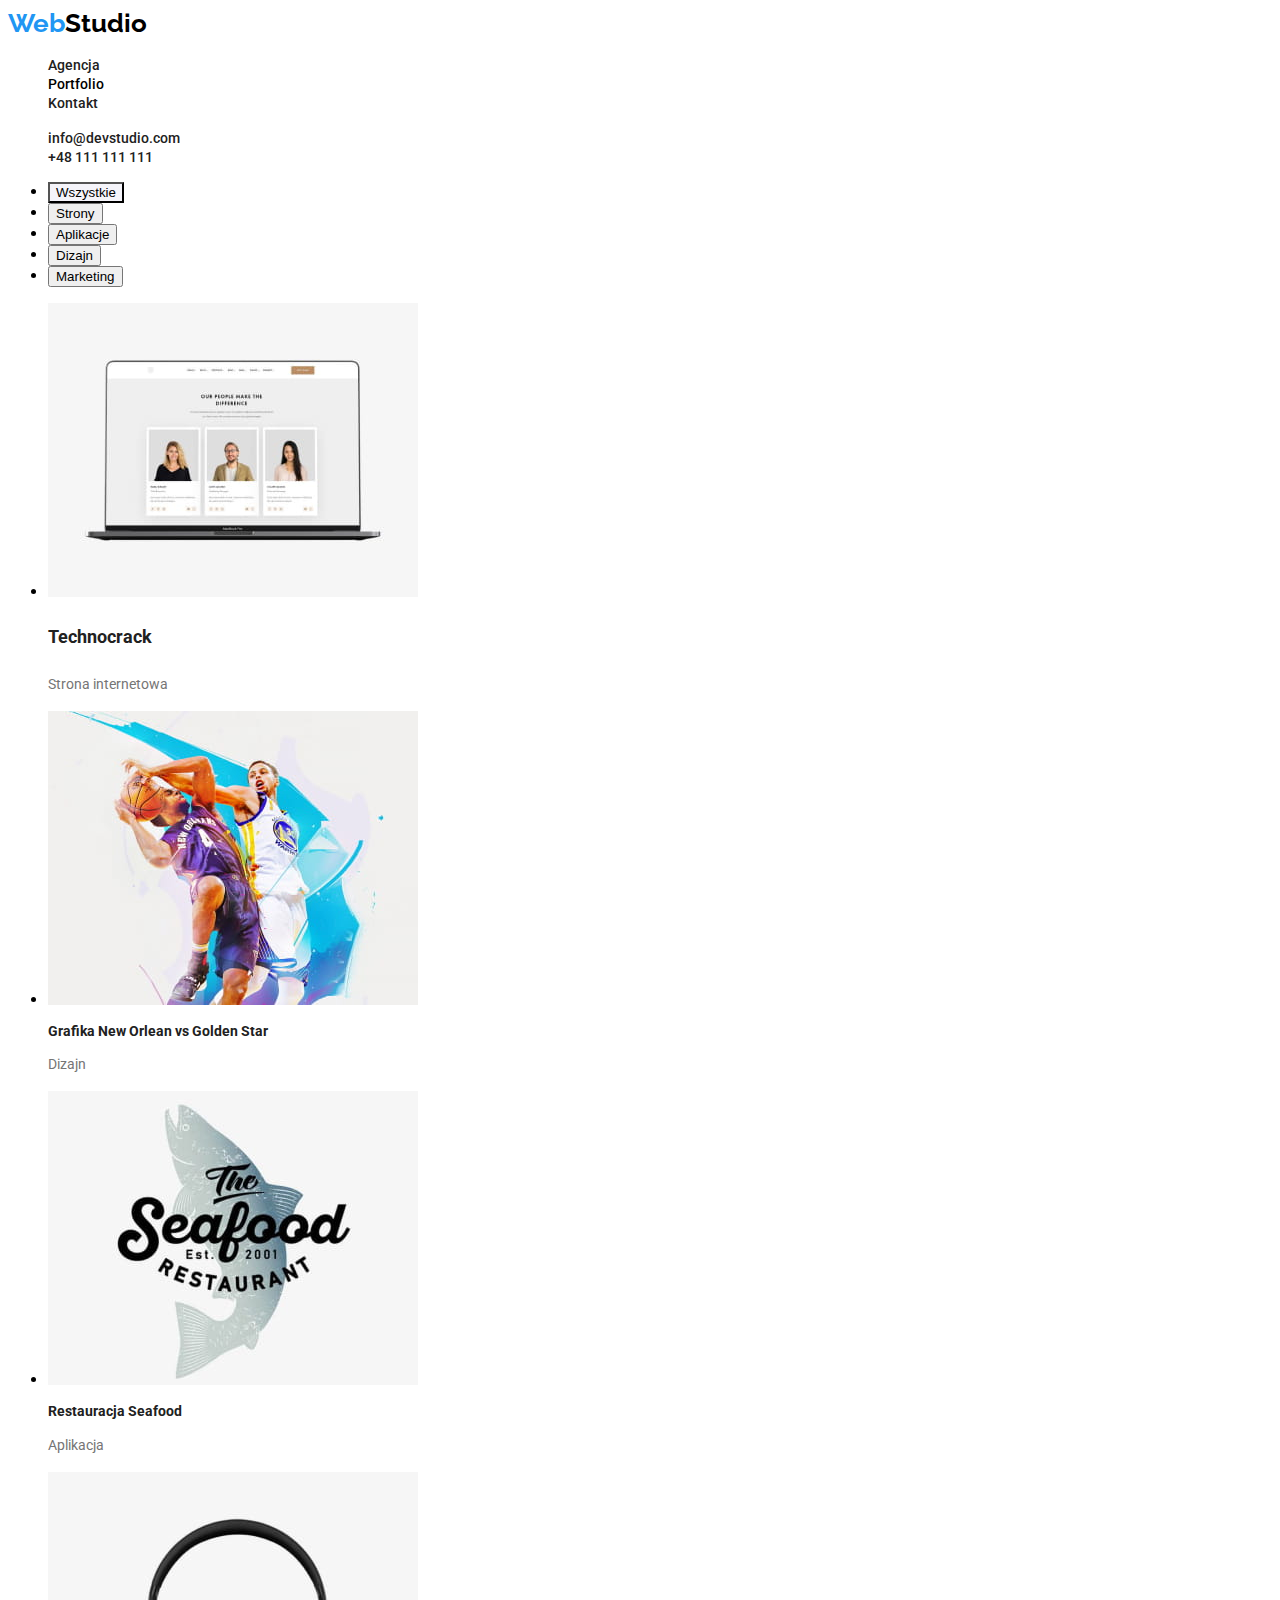
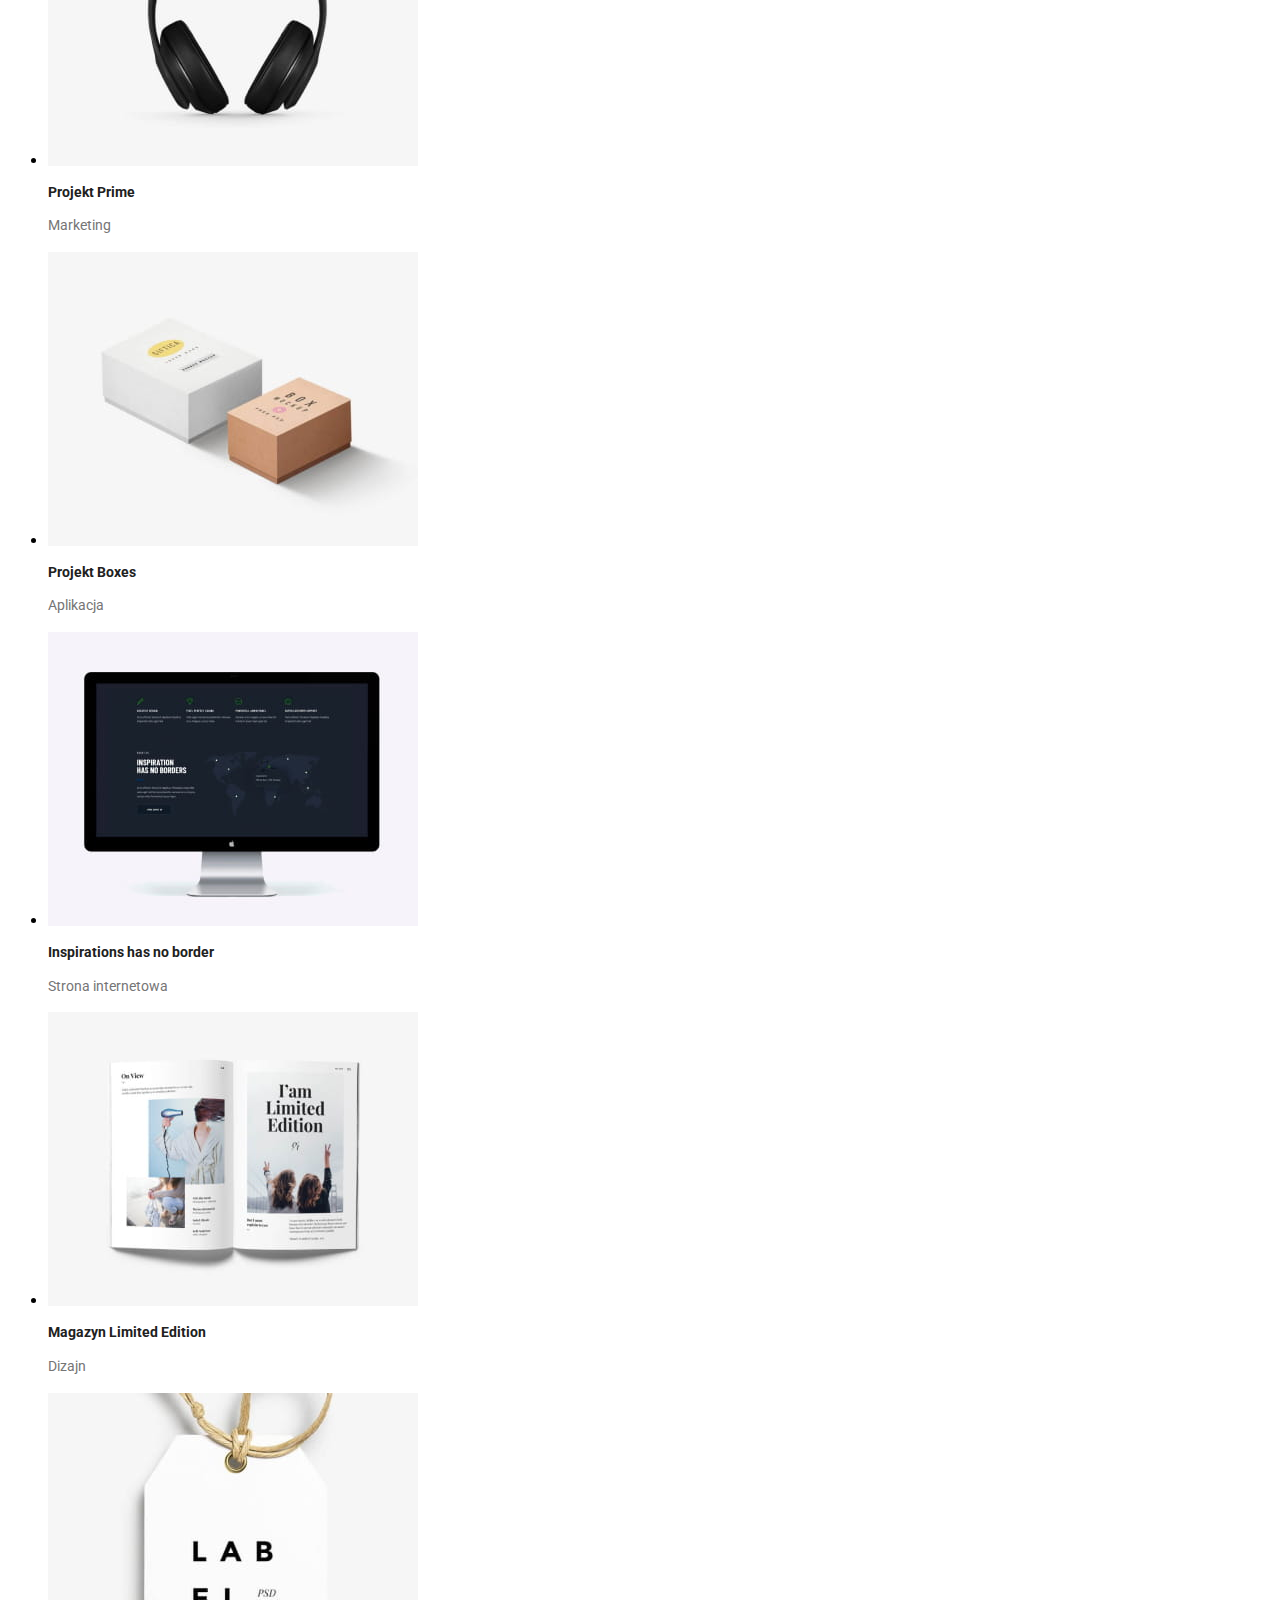
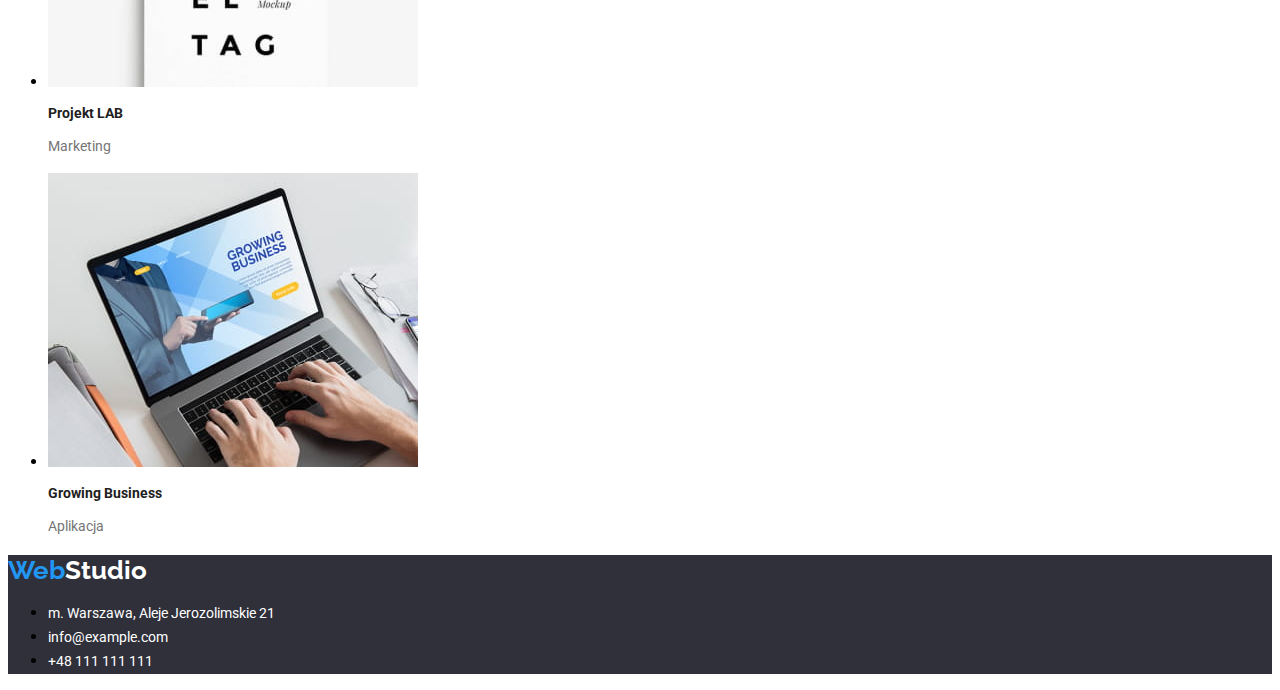
==== portfolio.html @ 90a3c070 "fixed footer" ====
<!DOCTYPE html>
<html lang="en">
    <head>
        <meta charset="UTF-8" />
        <meta http-equiv="X-UA-Compatible" content="IE=edge" />
        <meta name="viewport" content="width=device-width, initial-scale=1.0" />
        <title>Portfolio</title>
        <link rel="preconnect" href="https://fonts.googleapis.com" />
        <link rel="preconnect" href="https://fonts.gstatic.com" crossorigin />
        <link
            href="https://fonts.googleapis.com/css2?family=Raleway:wght@700&family=Roboto:wght@400;500;700;900&display=swap"
            rel="stylesheet"
        />
        <link href="./css/style.css" rel="stylesheet" />
    </head>

    <body>
        <header>
            <div class="main-information">
                <nav>
                    <a class="logo" href="index.html"
                        >Web<span class="black-studio">Studio</span></a
                    >
                    <ul class="nav-list">
                        <li>
                            <a href="index.html">Agencja</a>
                        </li>
                        <li>
                            <a href="portfolio.html"
                                ><span class="blau">Portfolio</span></a
                            >
                        </li>
                        <li>
                            <a href="#">Kontakt</a>
                        </li>
                    </ul>
                </nav>
                <ul class="nav-list">
                    <li><a href="info@devstudio.com">info@devstudio.com</a></li>
                    <li><a href="tel:+48111111111">+48 111 111 111</a></li>
                </ul>
            </div>
        </header>

        <main>
            <section>
                <ul>
                    <li>
                        <button class="button" type="button">Wszystkie</button>
                    </li>
                    <li><button type="button">Strony</button></li>
                    <li><button type="button">Aplikacje</button></li>
                    <li><button type="button">Dizajn</button></li>
                    <li><button type="button">Marketing</button></li>
                </ul>
                <ul>
                    <li>
                        <img
                            src="images/technocrack.jpg"
                            alt="Otwarty laptop z wyświetloną stroną"
                            width="370"
                            height="294"
                        />
                        <h3 class="img-list">Technocrack</h3>
                        <p>Strona internetowa</p>
                    </li>
                    <li>
                        <img
                            src="images/grafic-new-orlean-vs-golden-sta.jpg"
                            alt="Dwóch koszykarzy walczy o piłkę"
                            width="370"
                            height="294"
                        />
                        <h3>Grafika New Orlean vs Golden Star</h3>
                        <p>Dizajn</p>
                    </li>
                    <li>
                        <img
                            src="images/logo-restaurant-seafood.jpg"
                            alt="Logo restauracji Seafood"
                            width="370"
                            height="294"
                        />
                        <h3>Restauracja Seafood</h3>
                        <p>Aplikacja</p>
                    </li>
                    <li>
                        <img
                            src="images/headphones.jpg"
                            alt="Słuchawki"
                            width="370"
                            height="294"
                        />
                        <h3>Projekt Prime</h3>
                        <p>Marketing</p>
                    </li>
                    <li>
                        <img
                            src="images/boxes.jpg"
                            alt="Dwa pudełka"
                            width="370"
                            height="294"
                        />
                        <h3>Projekt Boxes</h3>
                        <p>Aplikacja</p>
                    </li>
                    <li>
                        <img
                            src="images/apple-monitor.jpg"
                            alt="Monitor komputera"
                            width="370"
                            height="294"
                        />
                        <h3>Inspirations has no border</h3>
                        <p>Strona internetowa</p>
                    </li>
                    <li>
                        <img
                            src="images/magazine.jpg"
                            alt="Otwarty magazyn"
                            width="370"
                            height="294"
                        />
                        <h3>Magazyn Limited Edition</h3>
                        <p>Dizajn</p>
                    </li>
                    <li>
                        <img
                            src="images/pendant.jpg"
                            alt="Zawieszka ozdobna"
                            width="370"
                            height="294"
                        />
                        <h3>Projekt LAB</h3>
                        <p>Marketing</p>
                    </li>
                    <li>
                        <img
                            src="images/aplication-on-computer.jpg"
                            alt="Praca na aplikacji na komputerze"
                            width="370"
                            height="294"
                        />
                        <h3>Growing Business</h3>
                        <p>Aplikacja</p>
                    </li>
                </ul>
            </section>
        </main>

        <footer>
            <a class="logo" href="index.html"
                >Web<span class="white-studio">Studio</span>
            </a>
            <address>
                <ul>
                    <li><a href="#">m. Warszawa, Aleje Jerozolimskie 21</a></li>
                    <li>
                        <a href="mailto:info@example.com">info@example.com</a>
                    </li>
                    <li><a href="+48111111111">+48 111 111 111</a></li>
                </ul>
            </address>
        </footer>
    </body>
</html>
---- css/style.css ----
:root {
    --primary-color: #2196f3;
    --black-color: #000;
    --dark-grey: #212121;
    --white-color: #fff;
    --light-grey: #757575;
    --navy-blue: #2f303a;
    --black-rock: #2f303a;
    --beige: #f5f4fa;
}

body {
    font-family: 'Roboto', sans-serif;
    font-weight: 400;
}

header {
    background-color: var(--white-color);
}

.main-information {
    color: var(--black-color);
}

.logo {
    font-family: 'Raleway', sans-serif;
    font-weight: 700;
    font-size: 26px;
    line-height: 1.19;
    text-align: left;
    text-decoration: none;
}

.black-studio {
    color: var(--black-color);
}

.white-studio {
    color: var(--white-color);
}

.logo {
    color: var(--primary-color);
}

.nav-list {
    list-style: none;
}

.nav-list a {
    color: var(--dark-grey);
    font-weight: 500;
    font-size: 14px;
    line-height: 1.17;
    letter-spacing: 2%;
    text-align: left;
}

.main-information a:hover {
    color: var(--primary-color);
    text-decoration: underline;
}

a {
    text-decoration: none;
}

span {
    color: var(--black-color);
}

.first-section {
    font-weight: 900;
    font-size: 44px;
    line-height: 1.36;
    color: #fff;
    background-color: var(--black-rock);
    letter-spacing: 0.06em;
    text-align: center;
    padding: 10px;
}

.first-section-button {
    font-weight: 700;
    font-size: 16px;
    color: var(--white-color);
    background-color: var(--primary-color);
}

.button {
    color: var(--black-color);
    background-color: var(--beige);
}

h3 {
    font-weight: 700;
    font-size: 14px;
    line-height: 1.17;
    color: var(--dark-grey);
    letter-spacing: 3%;
    text-align: left;
}

.img-list {
    font-size: 18px;
    line-height: 2;
}

p {
    font-size: 400;
    font-size: 14px;
    line-height: 1.71;
    color: var(--light-grey);
    letter-spacing: 3%;
}

h2 {
    font-weight: 700;
    font-size: 36px;
    line-height: 1.17;
    color: var(--dark-grey);
}

figure {
    font-weight: 500;
    font-size: 16px;
    line-height: 1.17;
    color: var(--dark-grey);
}

.name {
    font-weight: 500;
    color: var(--dark-grey);
}

.workplace {
    color: var(--light-grey);
}

.workplace p {
    font-size: 16px;
}

footer {
    background-color: var(--navy-blue);
}

footer a:hover {
    color: var(--primary-color);
    text-decoration: underline;
}

address a {
    color: var(--white-color);
    font-size: 14px;
    line-height: 1.71;
    font-style: normal;
}

.address-list {
    text-decoration: none;
}
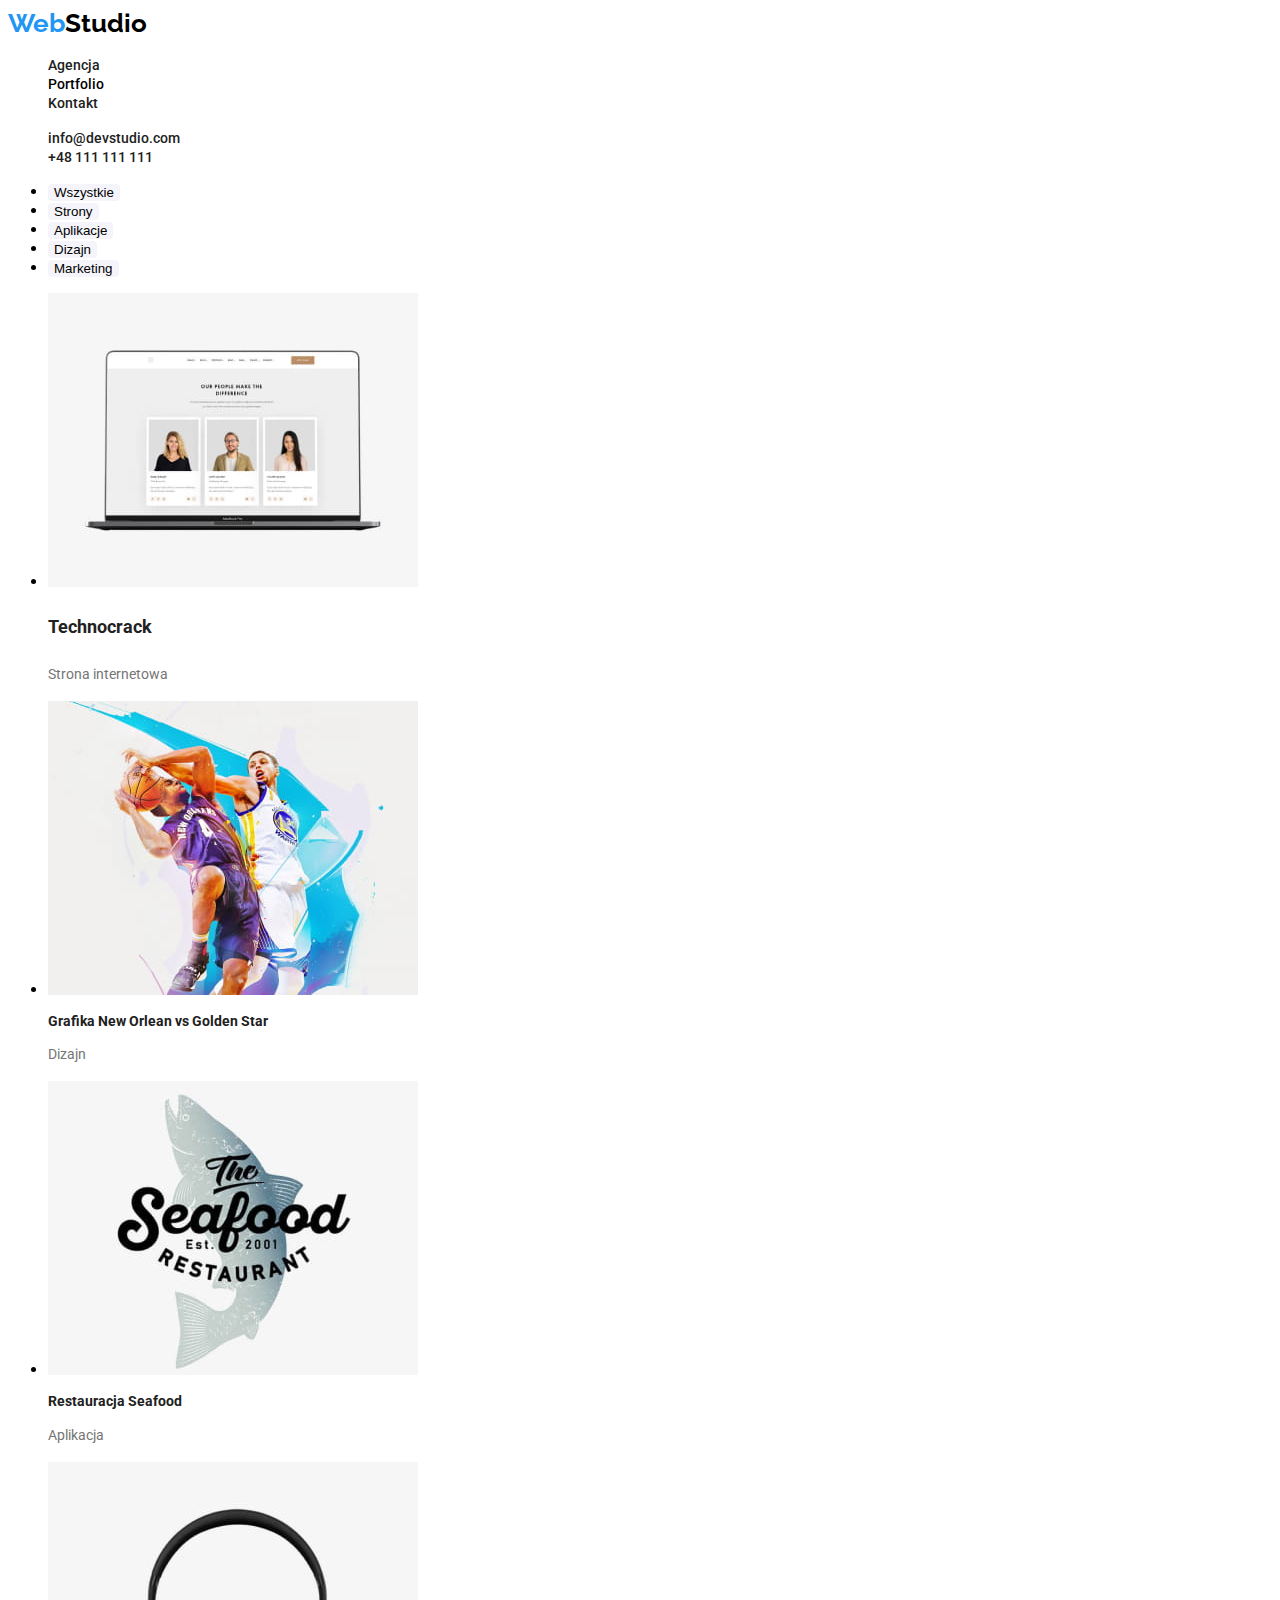
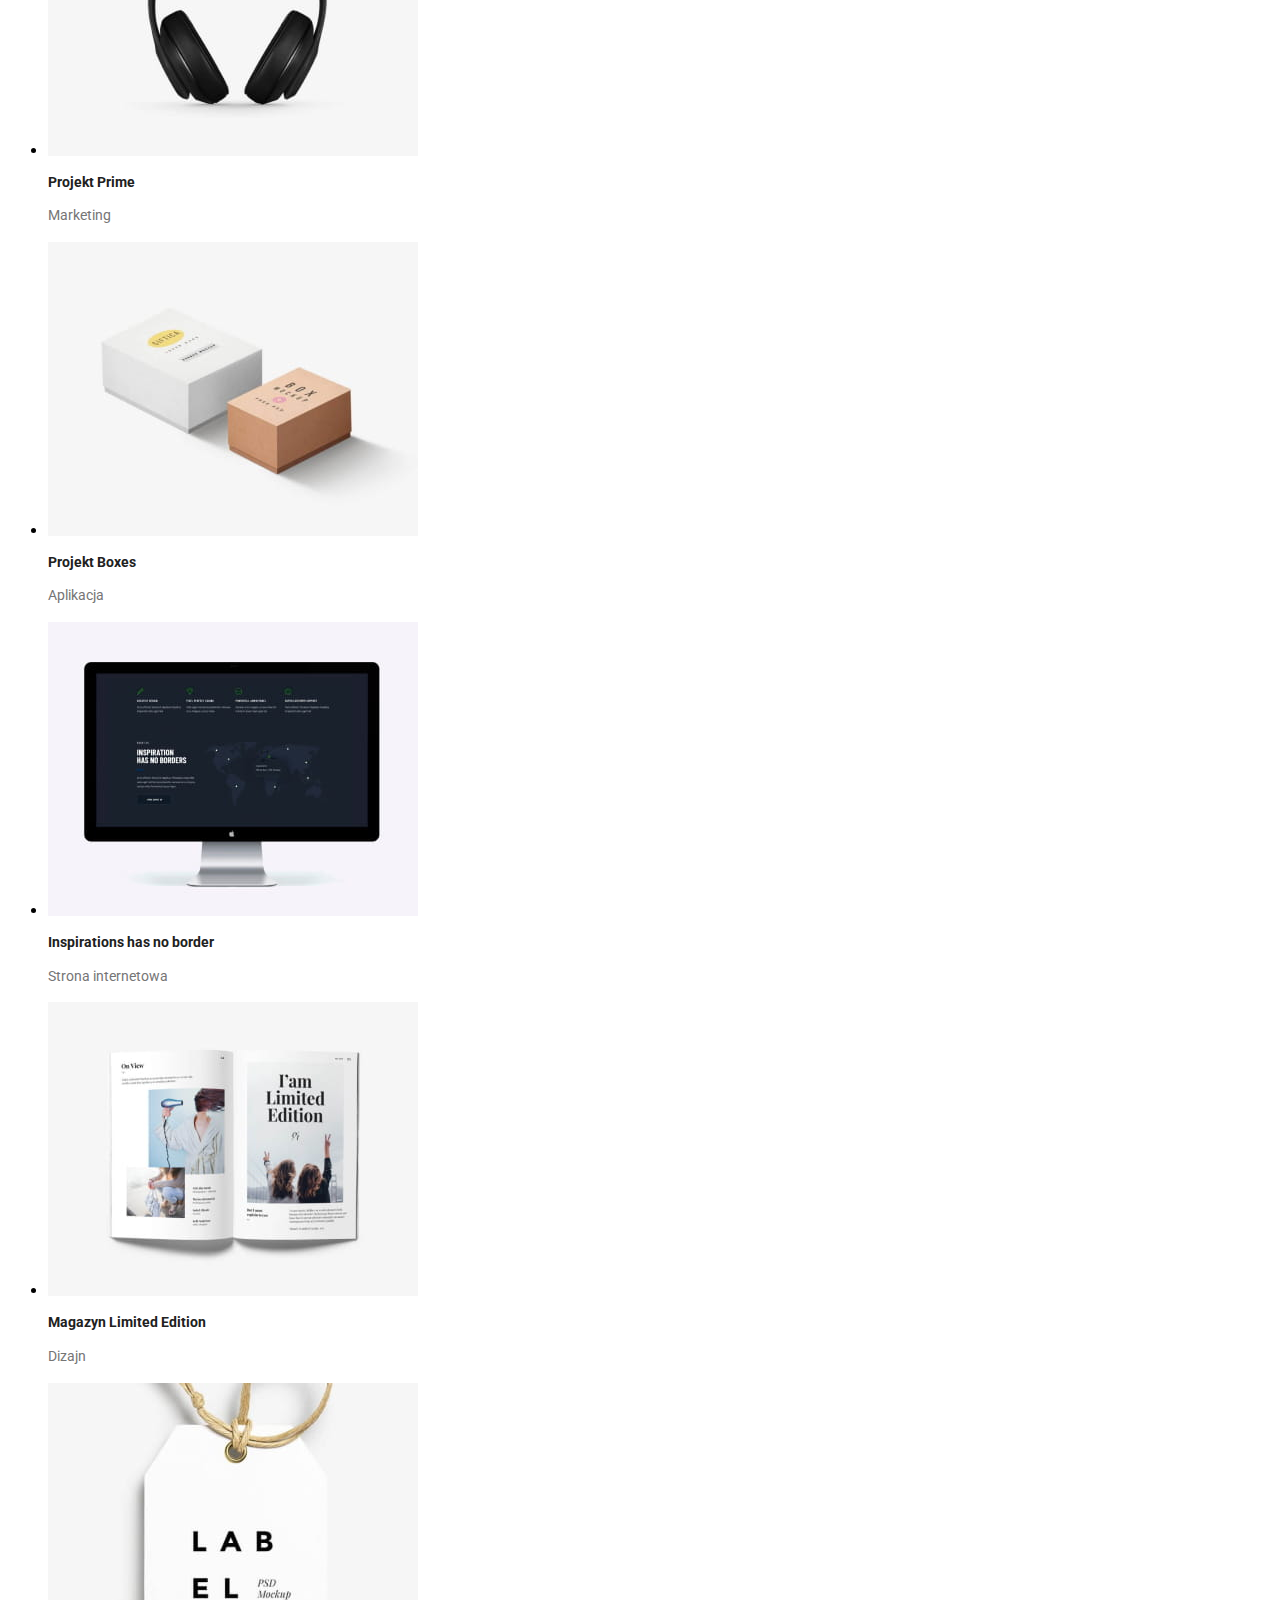
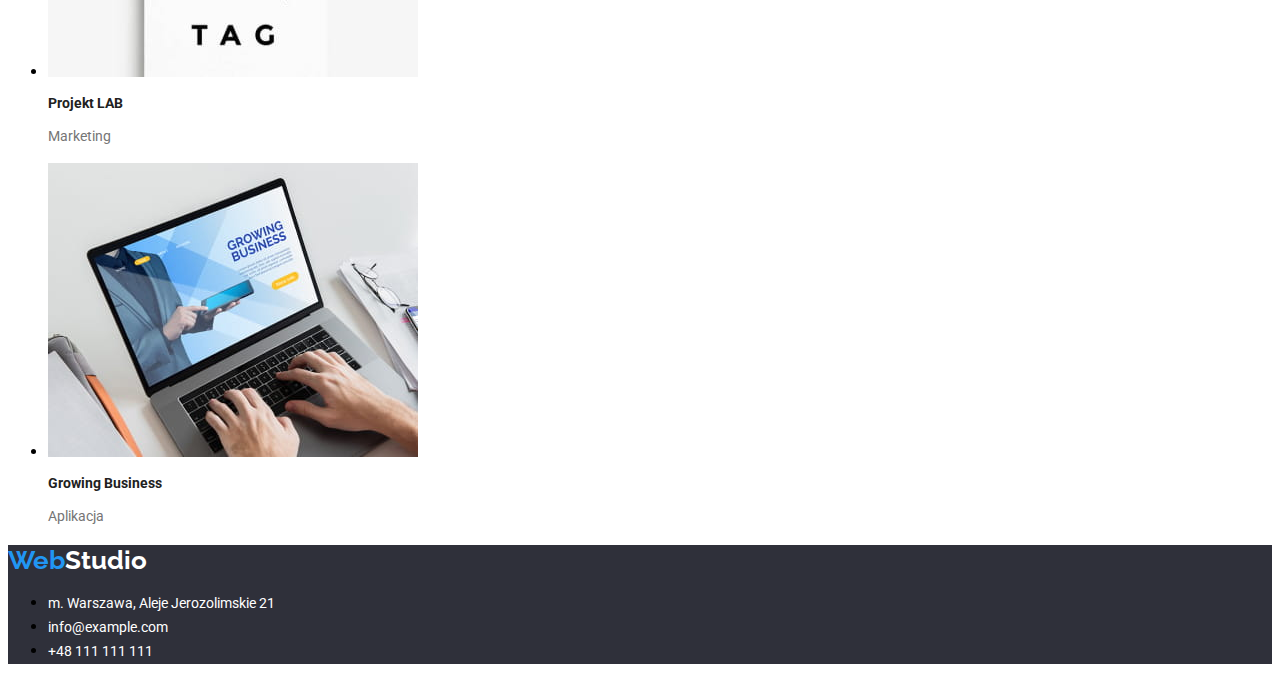
==== commit c5c88a15: "change in buttons" ====
--- a/portfolio.html
+++ b/portfolio.html
@@ -48,10 +48,18 @@
                     <li>
                         <button class="button" type="button">Wszystkie</button>
                     </li>
-                    <li><button type="button">Strony</button></li>
-                    <li><button type="button">Aplikacje</button></li>
-                    <li><button type="button">Dizajn</button></li>
-                    <li><button type="button">Marketing</button></li>
+                    <li>
+                        <button class="button" type="button">Strony</button>
+                    </li>
+                    <li>
+                        <button class="button" type="button">Aplikacje</button>
+                    </li>
+                    <li>
+                        <button class="button" type="button">Dizajn</button>
+                    </li>
+                    <li>
+                        <button class="button" type="button">Marketing</button>
+                    </li>
                 </ul>
                 <ul>
                     <li>
--- a/css/style.css
+++ b/css/style.css
@@ -85,11 +85,17 @@
     font-size: 16px;
     color: var(--white-color);
     background-color: var(--primary-color);
+    outline: none;
+    border: none;
+    border-radius: 4px;
 }
 
 .button {
     color: var(--black-color);
     background-color: var(--beige);
+    outline: none;
+    border: none;
+    border-radius: 4px;
 }
 
 h3 {
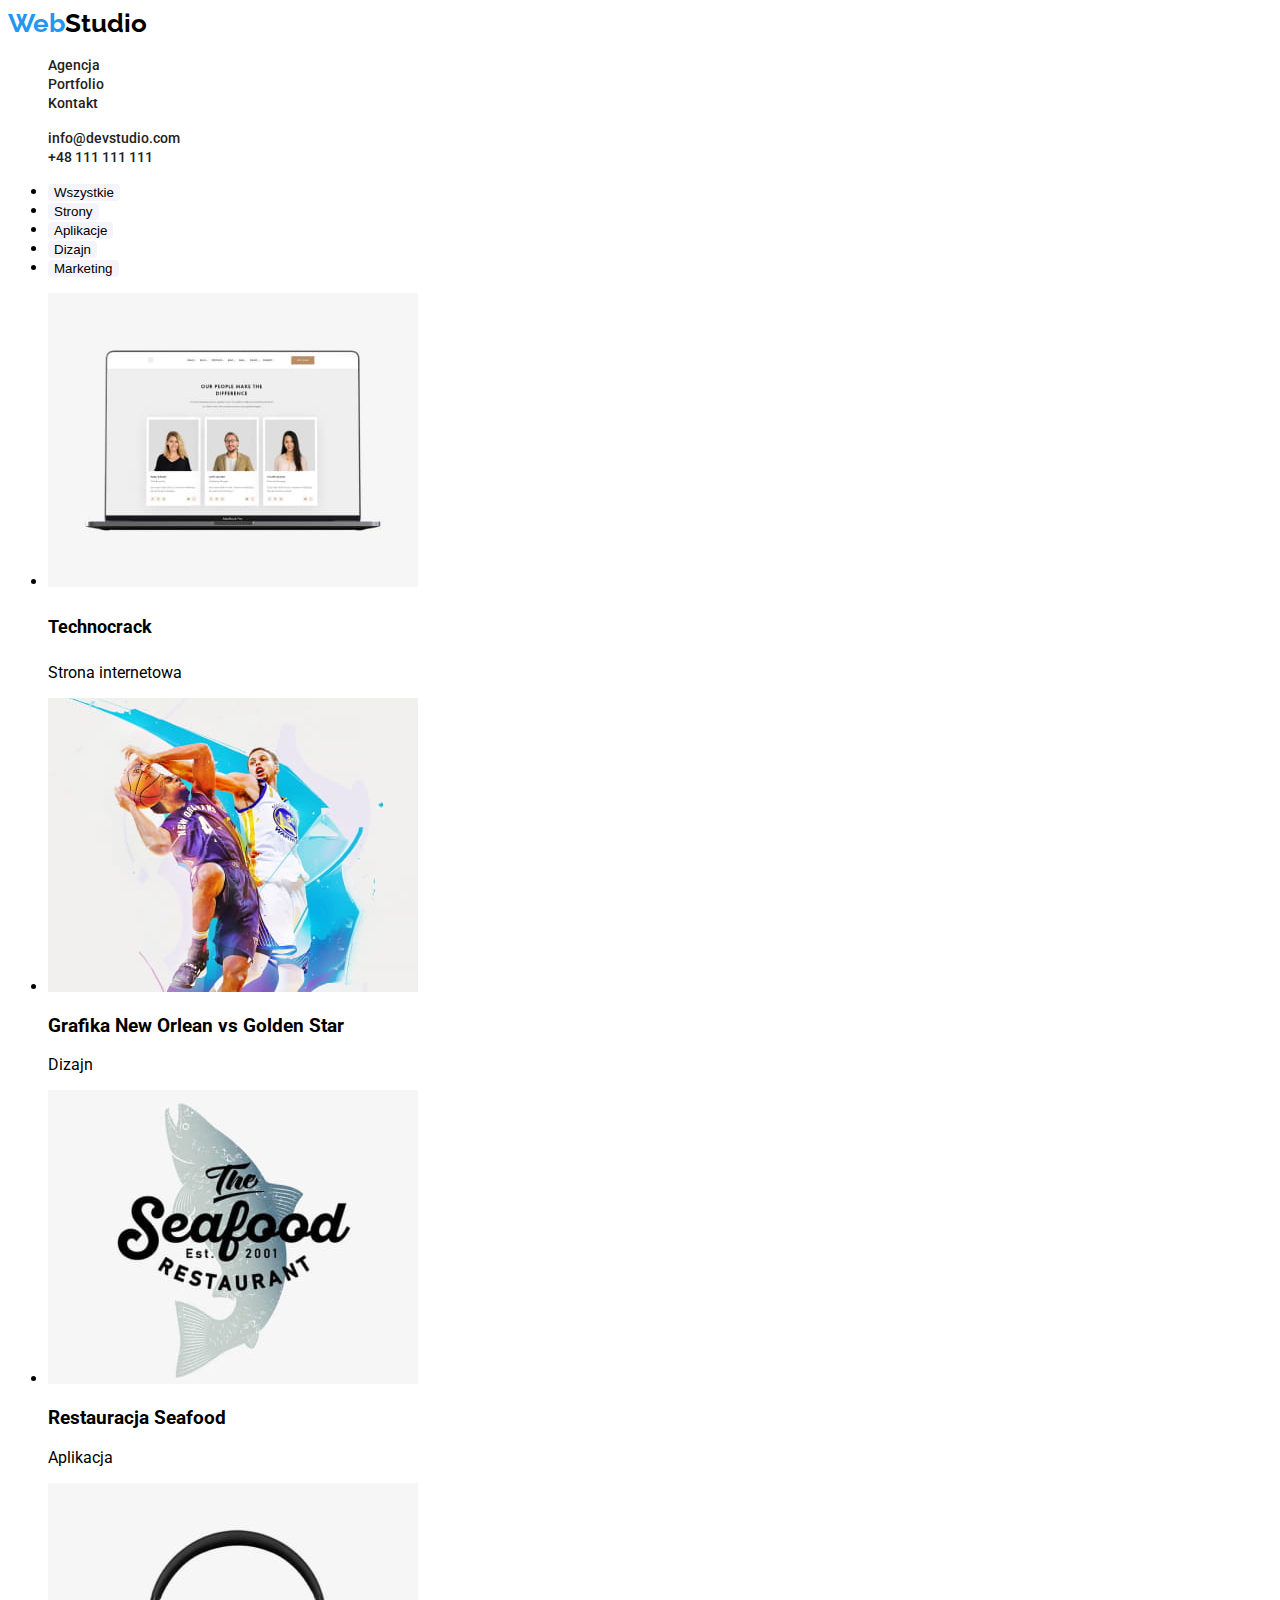
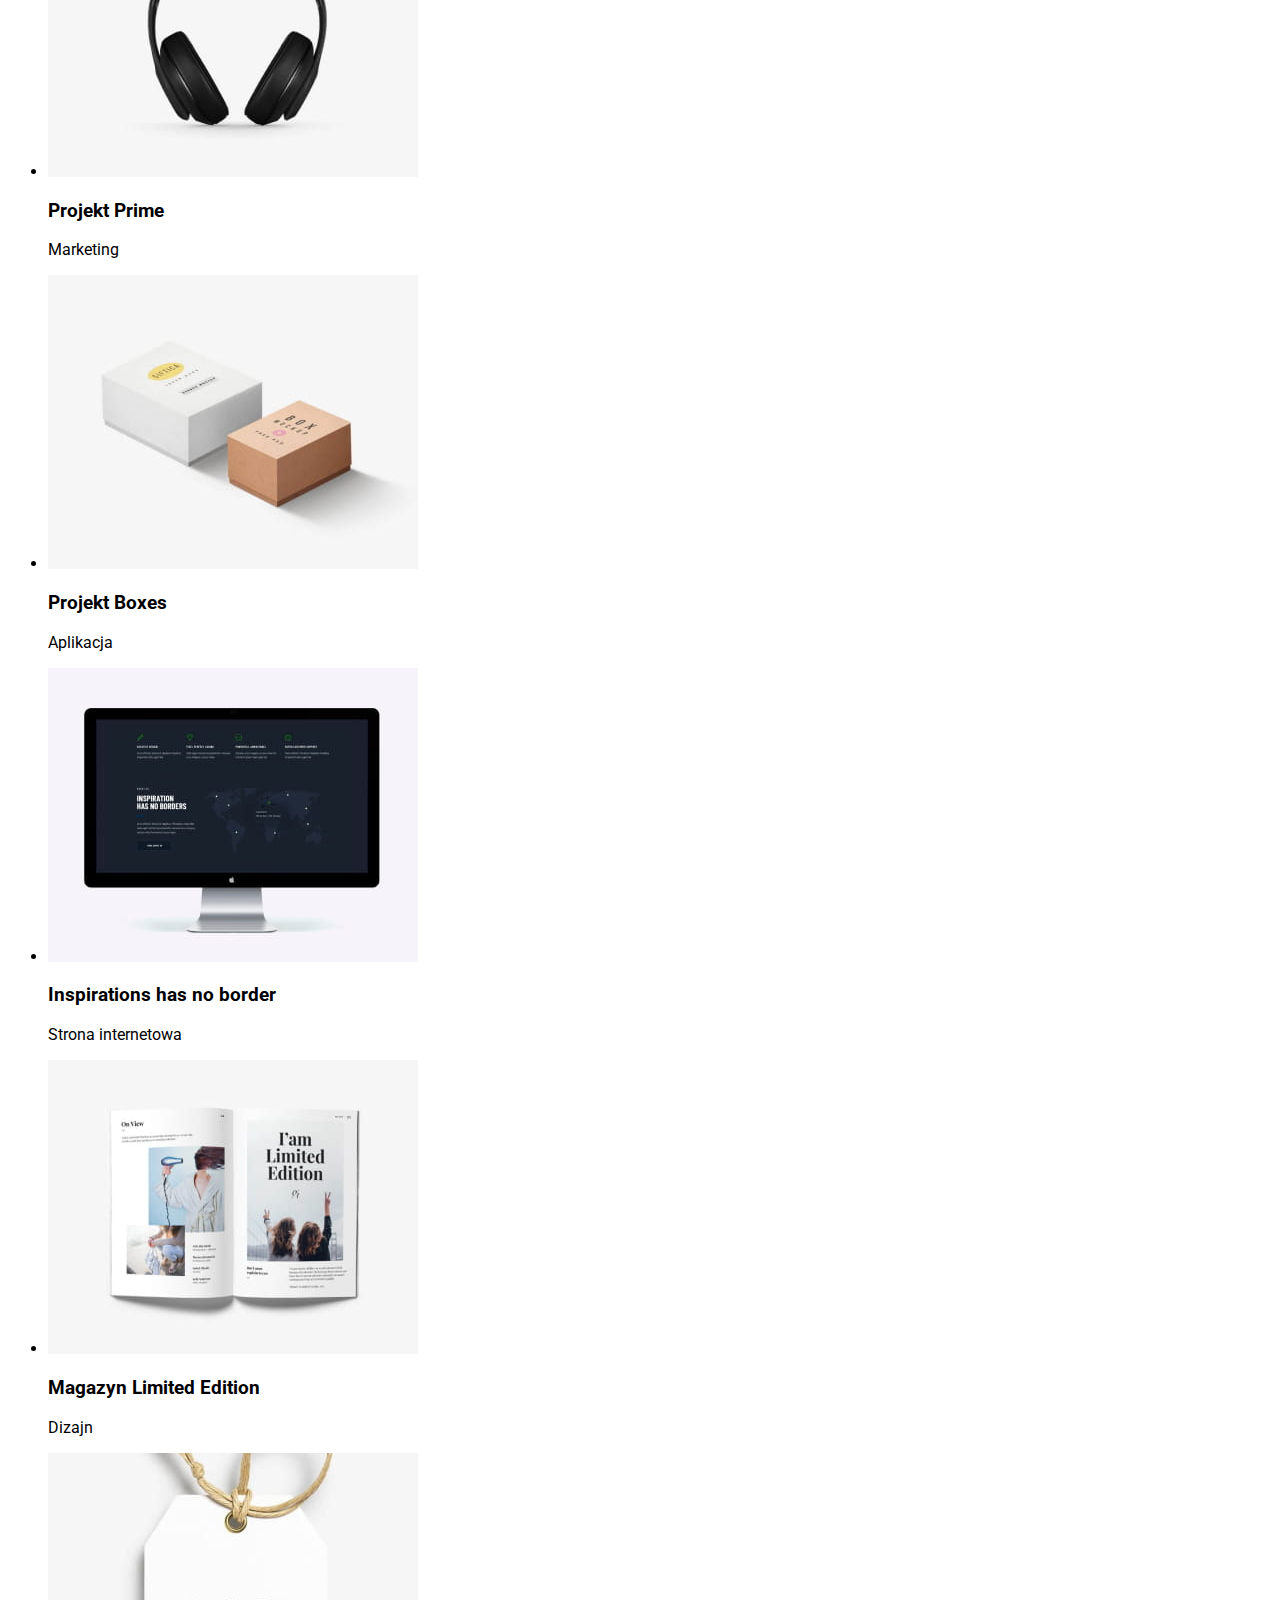
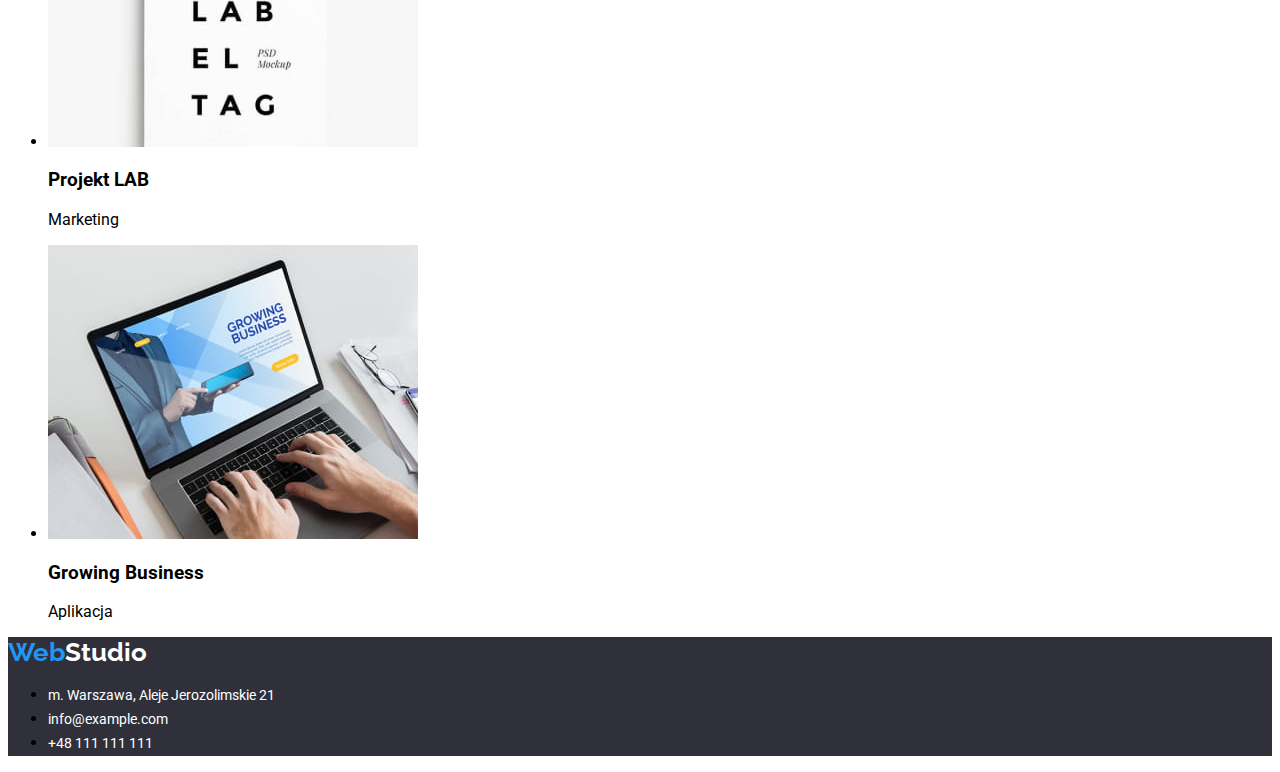
==== commit 73469e77: "change in footer" ====
--- a/portfolio.html
+++ b/portfolio.html
@@ -15,8 +15,8 @@
     </head>
 
     <body>
-        <header>
-            <div class="main-information">
+        <header class="main-information">
+            <div class="main-information-list">
                 <nav>
                     <a class="logo" href="index.html"
                         >Web<span class="black-studio">Studio</span></a
@@ -156,11 +156,11 @@
             </section>
         </main>
 
-        <footer>
+        <footer class="contact">
             <a class="logo" href="index.html"
-                >Web<span class="white-studio">Studio</span>
-            </a>
-            <address>
+                >Web<span class="white-studio">Studio</span></a
+            >
+            <address class="address-list">
                 <ul>
                     <li><a href="#">m. Warszawa, Aleje Jerozolimskie 21</a></li>
                     <li>
--- a/css/style.css
+++ b/css/style.css
@@ -14,12 +14,17 @@
     font-weight: 400;
 }
 
-header {
+.main-information {
     background-color: var(--white-color);
 }
 
-.main-information {
+.main-information-list {
     color: var(--black-color);
+}
+
+.main-information-list a:hover,
+.main-information-list a:focus {
+    color: var(--primary-color);
 }
 
 .logo {
@@ -56,17 +61,8 @@
     text-align: left;
 }
 
-.main-information a:hover {
-    color: var(--primary-color);
-    text-decoration: underline;
-}
-
-a {
+.main-information a {
     text-decoration: none;
-}
-
-span {
-    color: var(--black-color);
 }
 
 .first-section {
@@ -98,7 +94,7 @@
     border-radius: 4px;
 }
 
-h3 {
+.second-section-list {
     font-weight: 700;
     font-size: 14px;
     line-height: 1.17;
@@ -112,30 +108,25 @@
     line-height: 2;
 }
 
-p {
-    font-size: 400;
+.second-section-item {
     font-size: 14px;
     line-height: 1.71;
     color: var(--light-grey);
     letter-spacing: 3%;
 }
 
-h2 {
+.third-section-list,
+.fourth-section-list {
     font-weight: 700;
     font-size: 36px;
     line-height: 1.17;
     color: var(--dark-grey);
 }
 
-figure {
+.name {
     font-weight: 500;
     font-size: 16px;
-    line-height: 1.17;
-    color: var(--dark-grey);
-}
-
-.name {
-    font-weight: 500;
+    ine-height: 1.17;
     color: var(--dark-grey);
 }
 
@@ -147,22 +138,19 @@
     font-size: 16px;
 }
 
-footer {
+.contact {
     background-color: var(--navy-blue);
 }
 
-footer a:hover {
+.contact a:hover,
+.contact a:focus {
     color: var(--primary-color);
-    text-decoration: underline;
 }
 
-address a {
+.address-list a {
     color: var(--white-color);
     font-size: 14px;
     line-height: 1.71;
     font-style: normal;
-}
-
-.address-list {
     text-decoration: none;
 }
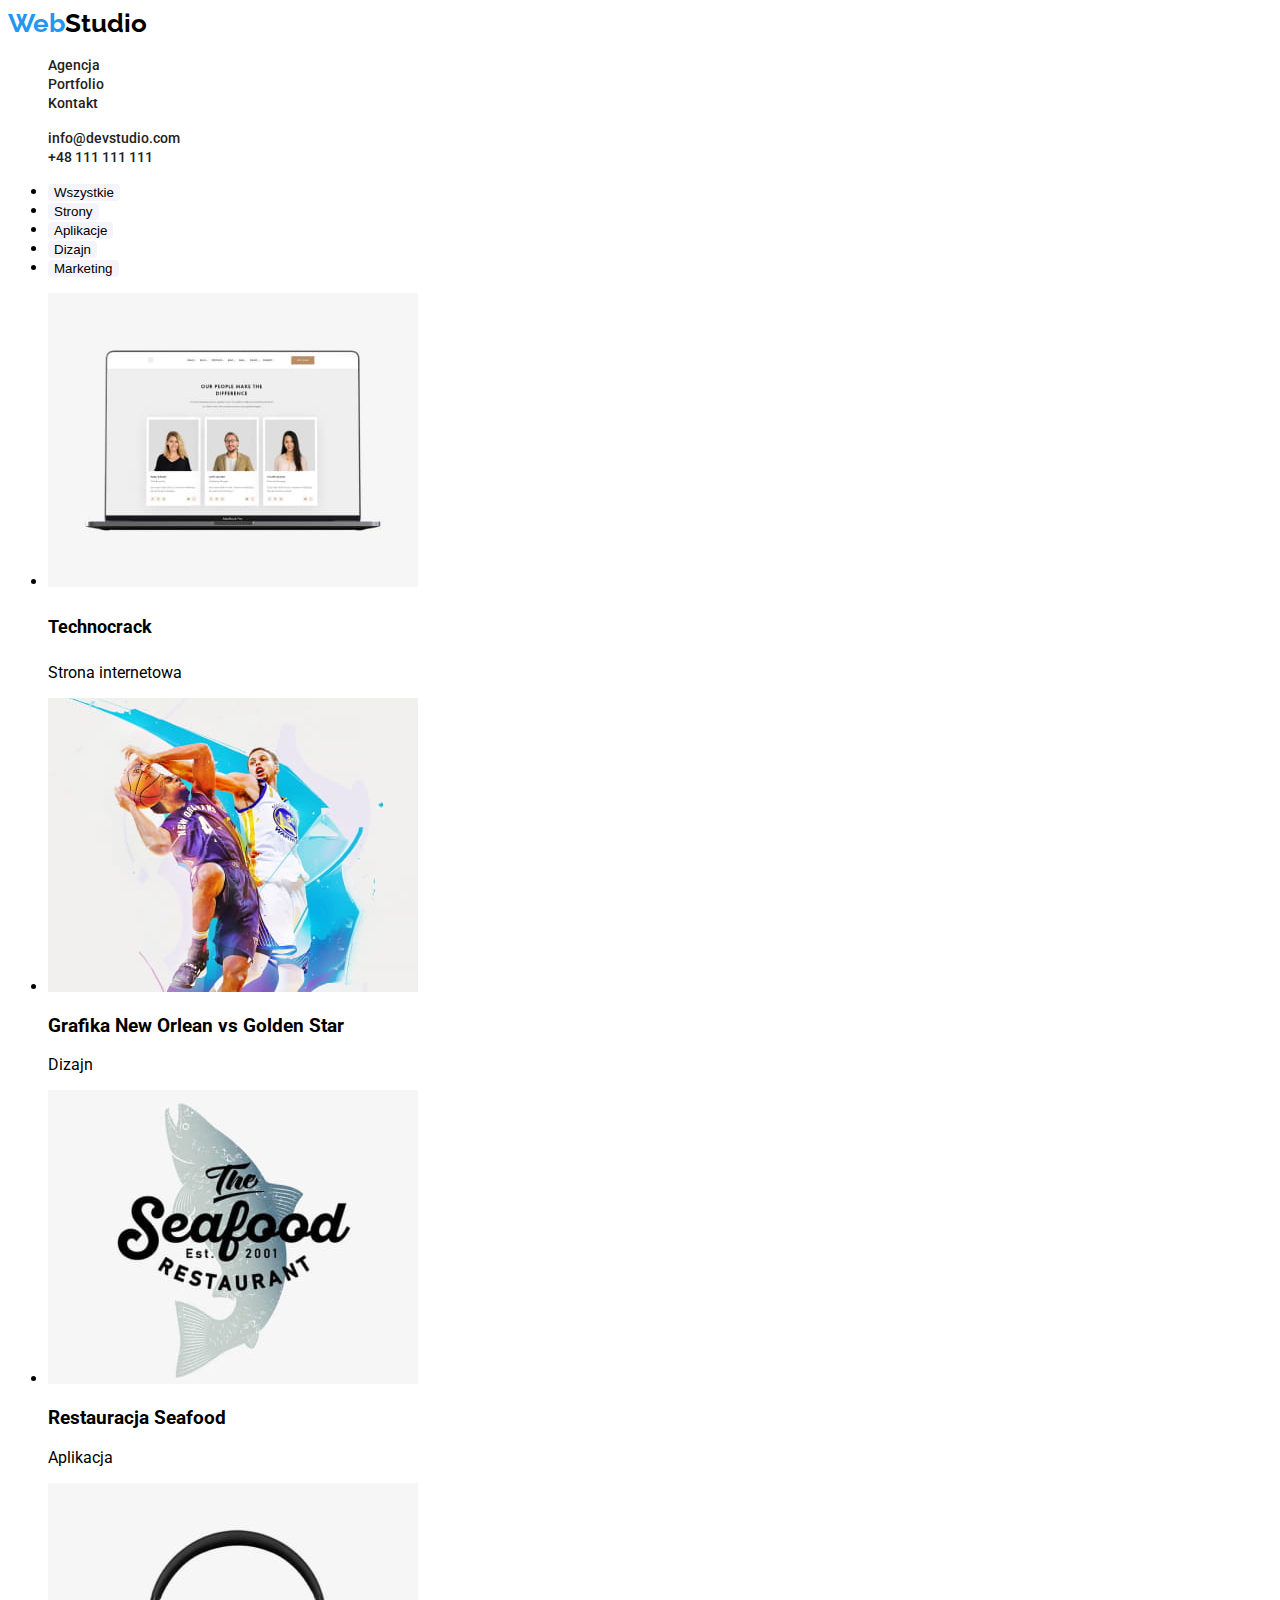
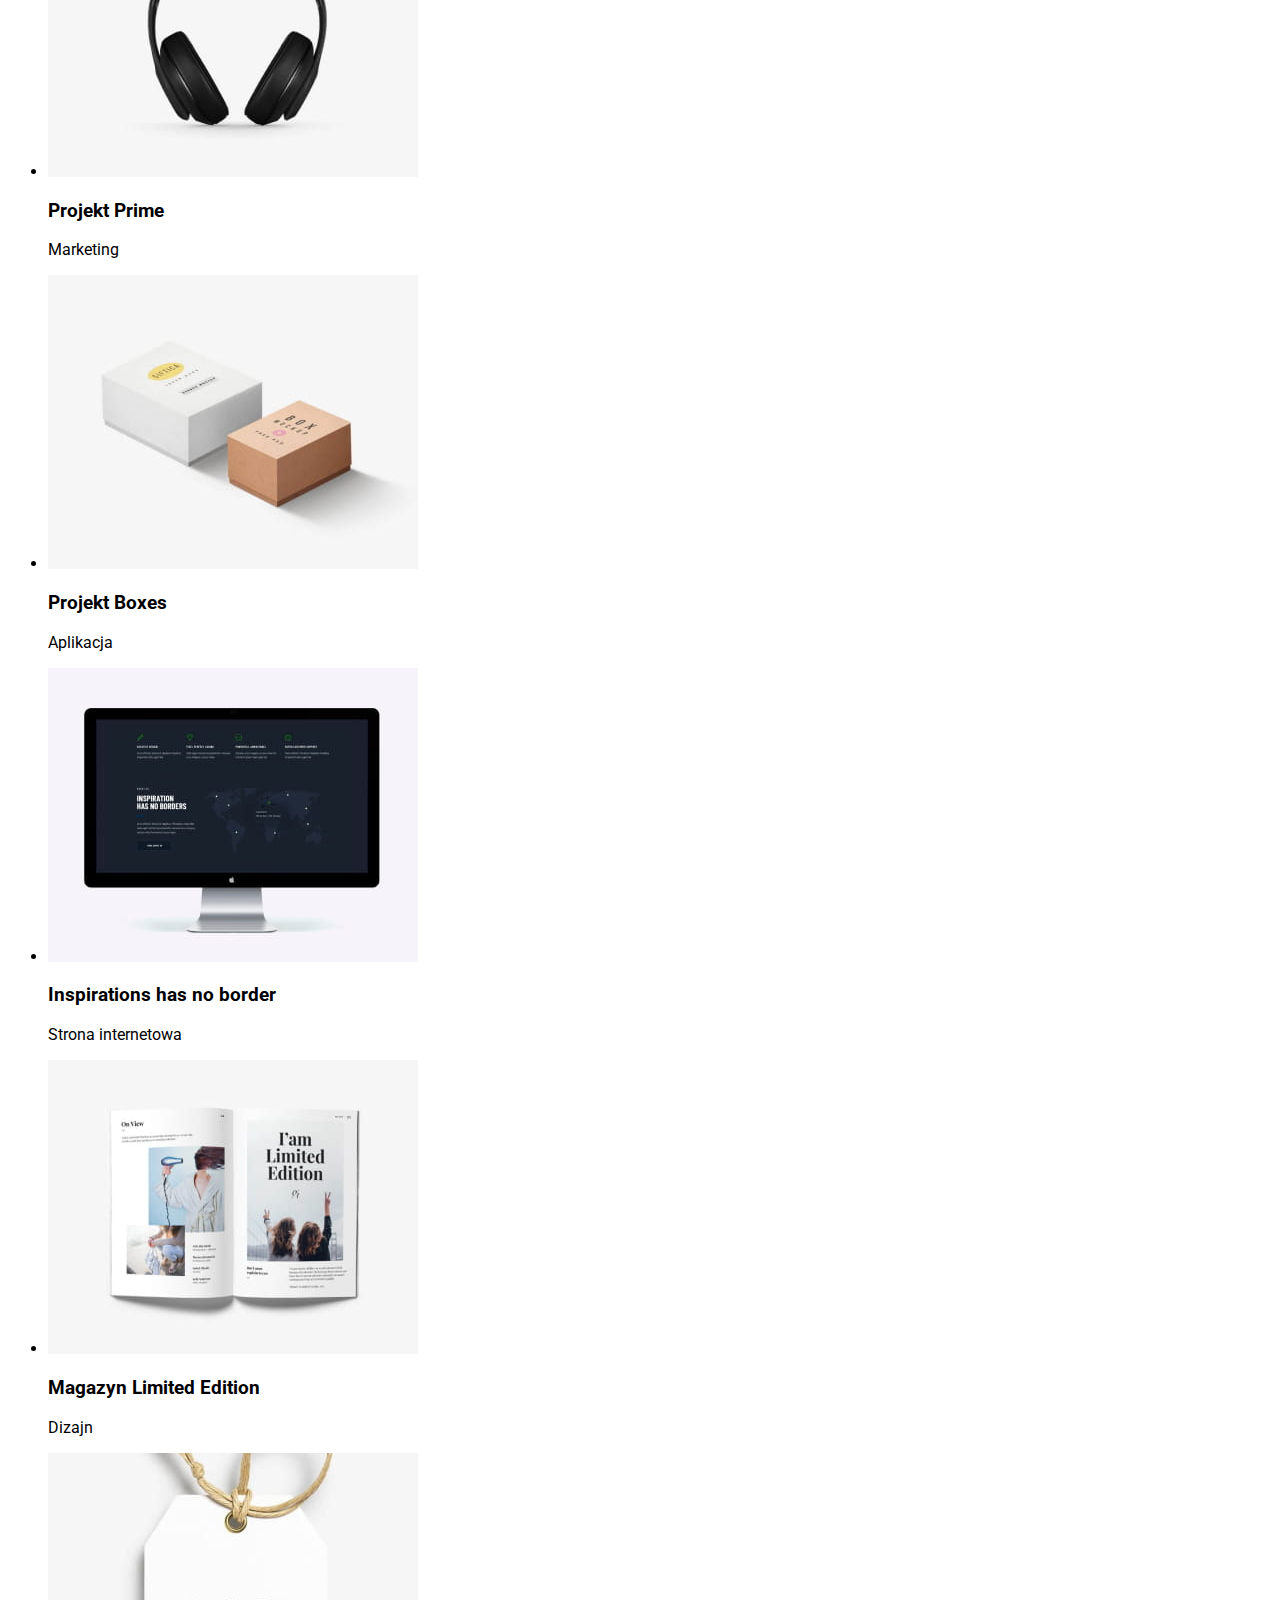
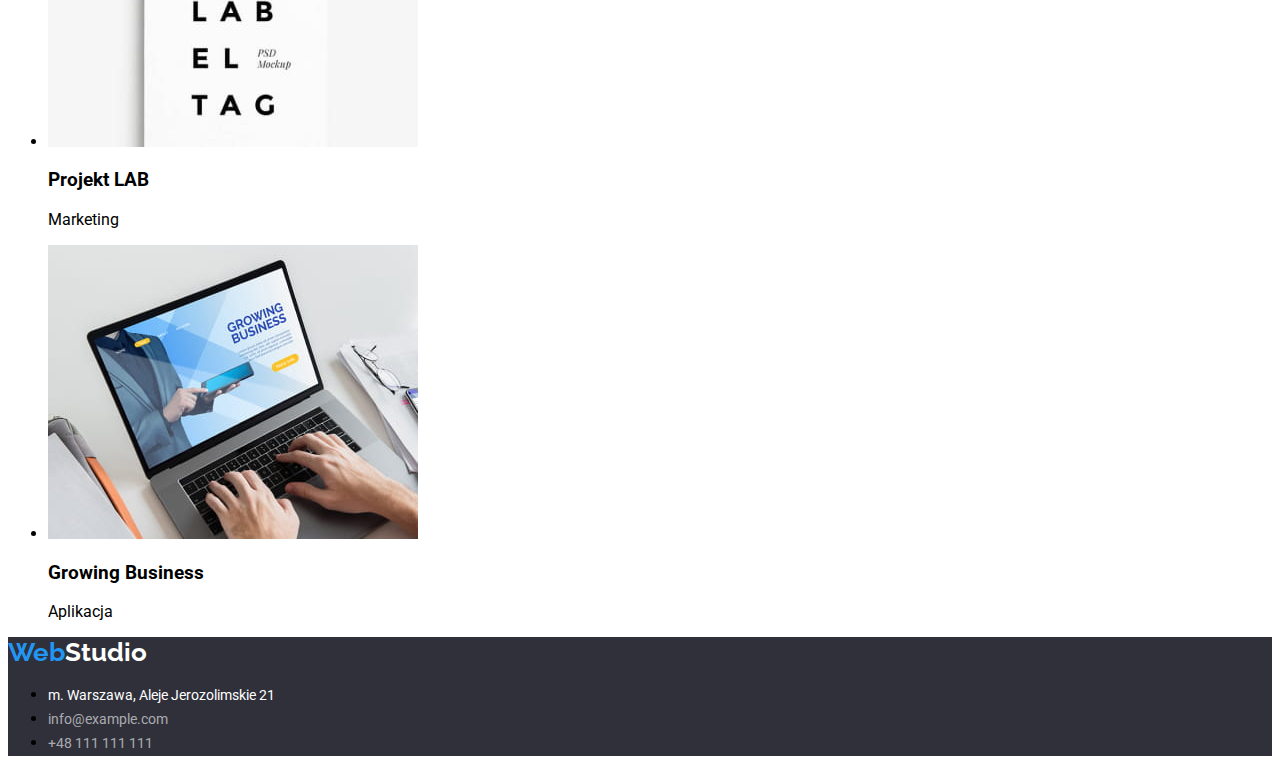
==== commit 9b2a8c91: "added button hover and change in footer" ====
--- a/portfolio.html
+++ b/portfolio.html
@@ -162,7 +162,9 @@
             >
             <address class="address-list">
                 <ul>
-                    <li><a href="#">m. Warszawa, Aleje Jerozolimskie 21</a></li>
+                    <li>
+                        <span>m. Warszawa, Aleje Jerozolimskie 21</span>
+                    </li>
                     <li>
                         <a href="mailto:info@example.com">info@example.com</a>
                     </li>
--- a/css/style.css
+++ b/css/style.css
@@ -94,6 +94,11 @@
     border-radius: 4px;
 }
 
+.button:hover {
+    color: var(--white-color);
+    background-color: var(--primary-color);
+}
+
 .second-section-list {
     font-weight: 700;
     font-size: 14px;
@@ -126,7 +131,7 @@
 .name {
     font-weight: 500;
     font-size: 16px;
-    ine-height: 1.17;
+    line-height: 1.17;
     color: var(--dark-grey);
 }
 
@@ -148,6 +153,15 @@
 }
 
 .address-list a {
+    color: rgba(255, 255, 255, 0.6);
+
+    font-size: 14px;
+    line-height: 1.71;
+    font-style: normal;
+    text-decoration: none;
+}
+
+.address-list span {
     color: var(--white-color);
     font-size: 14px;
     line-height: 1.71;
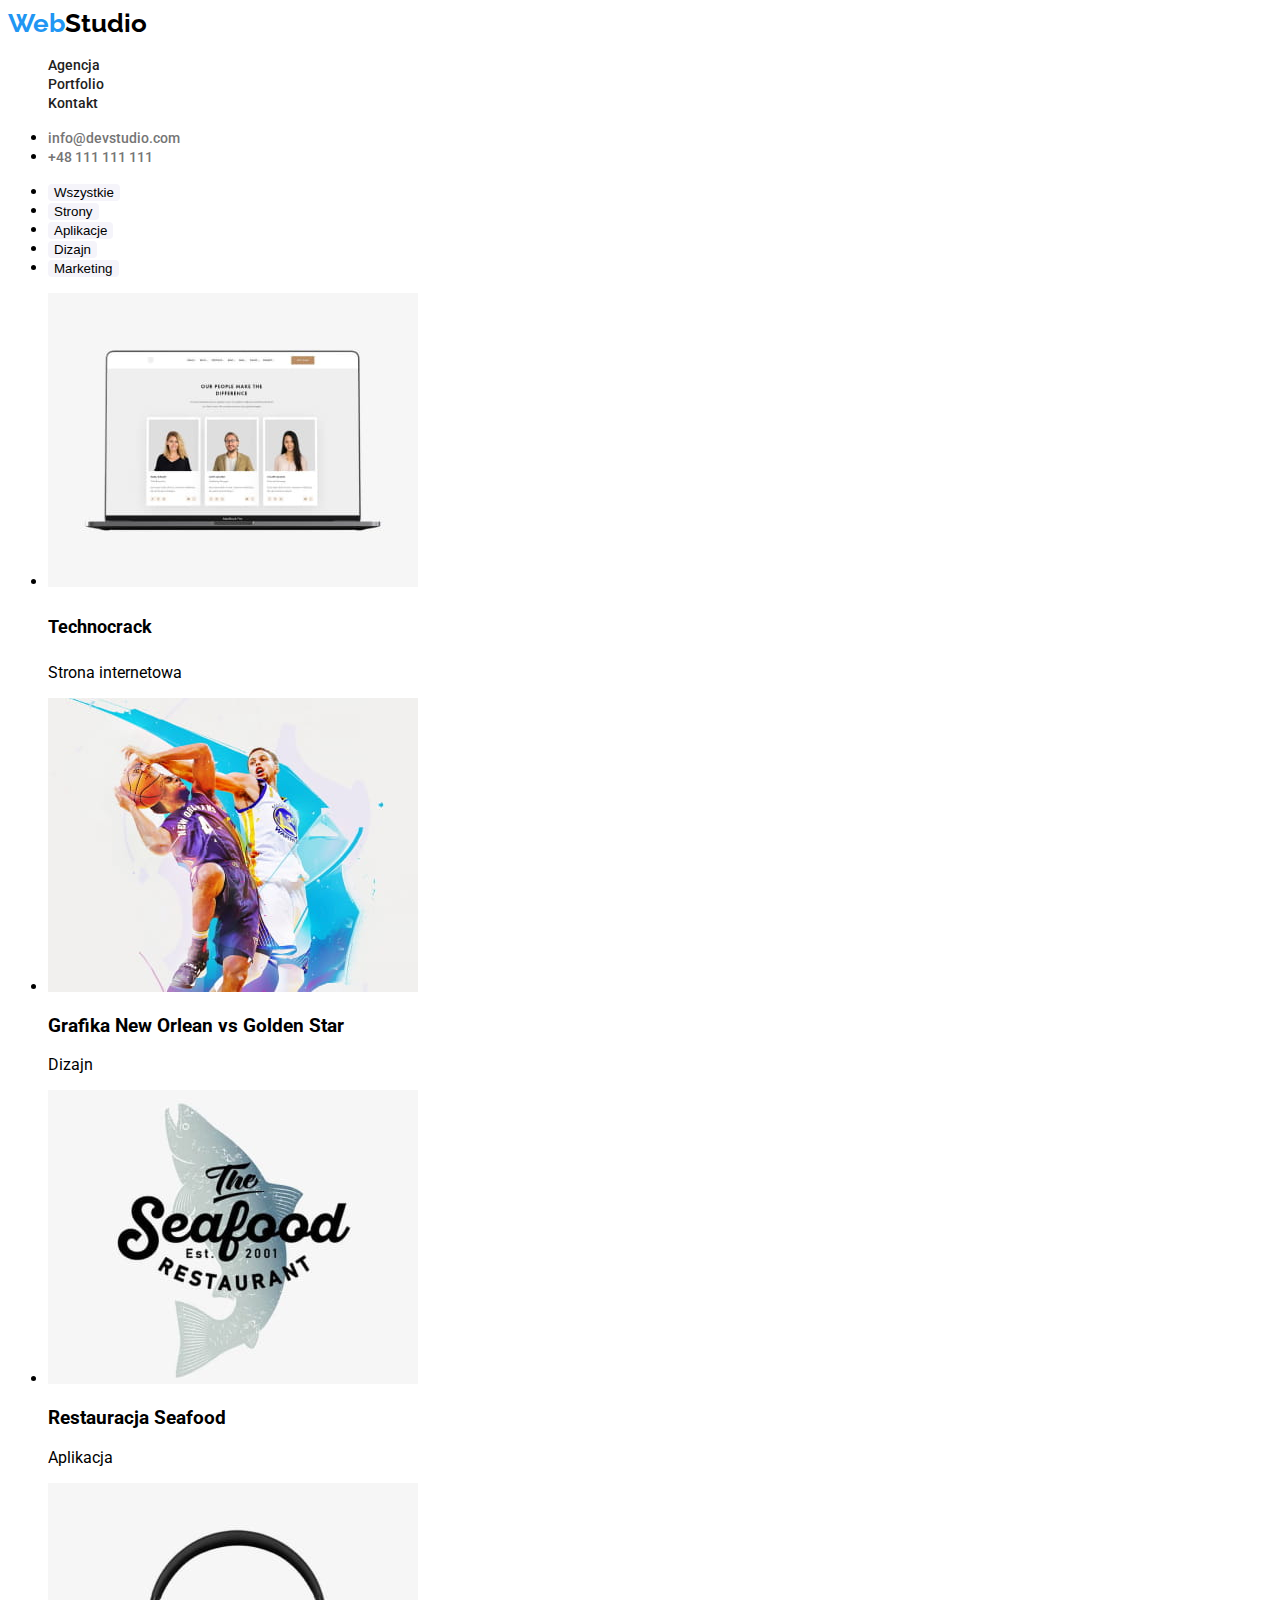
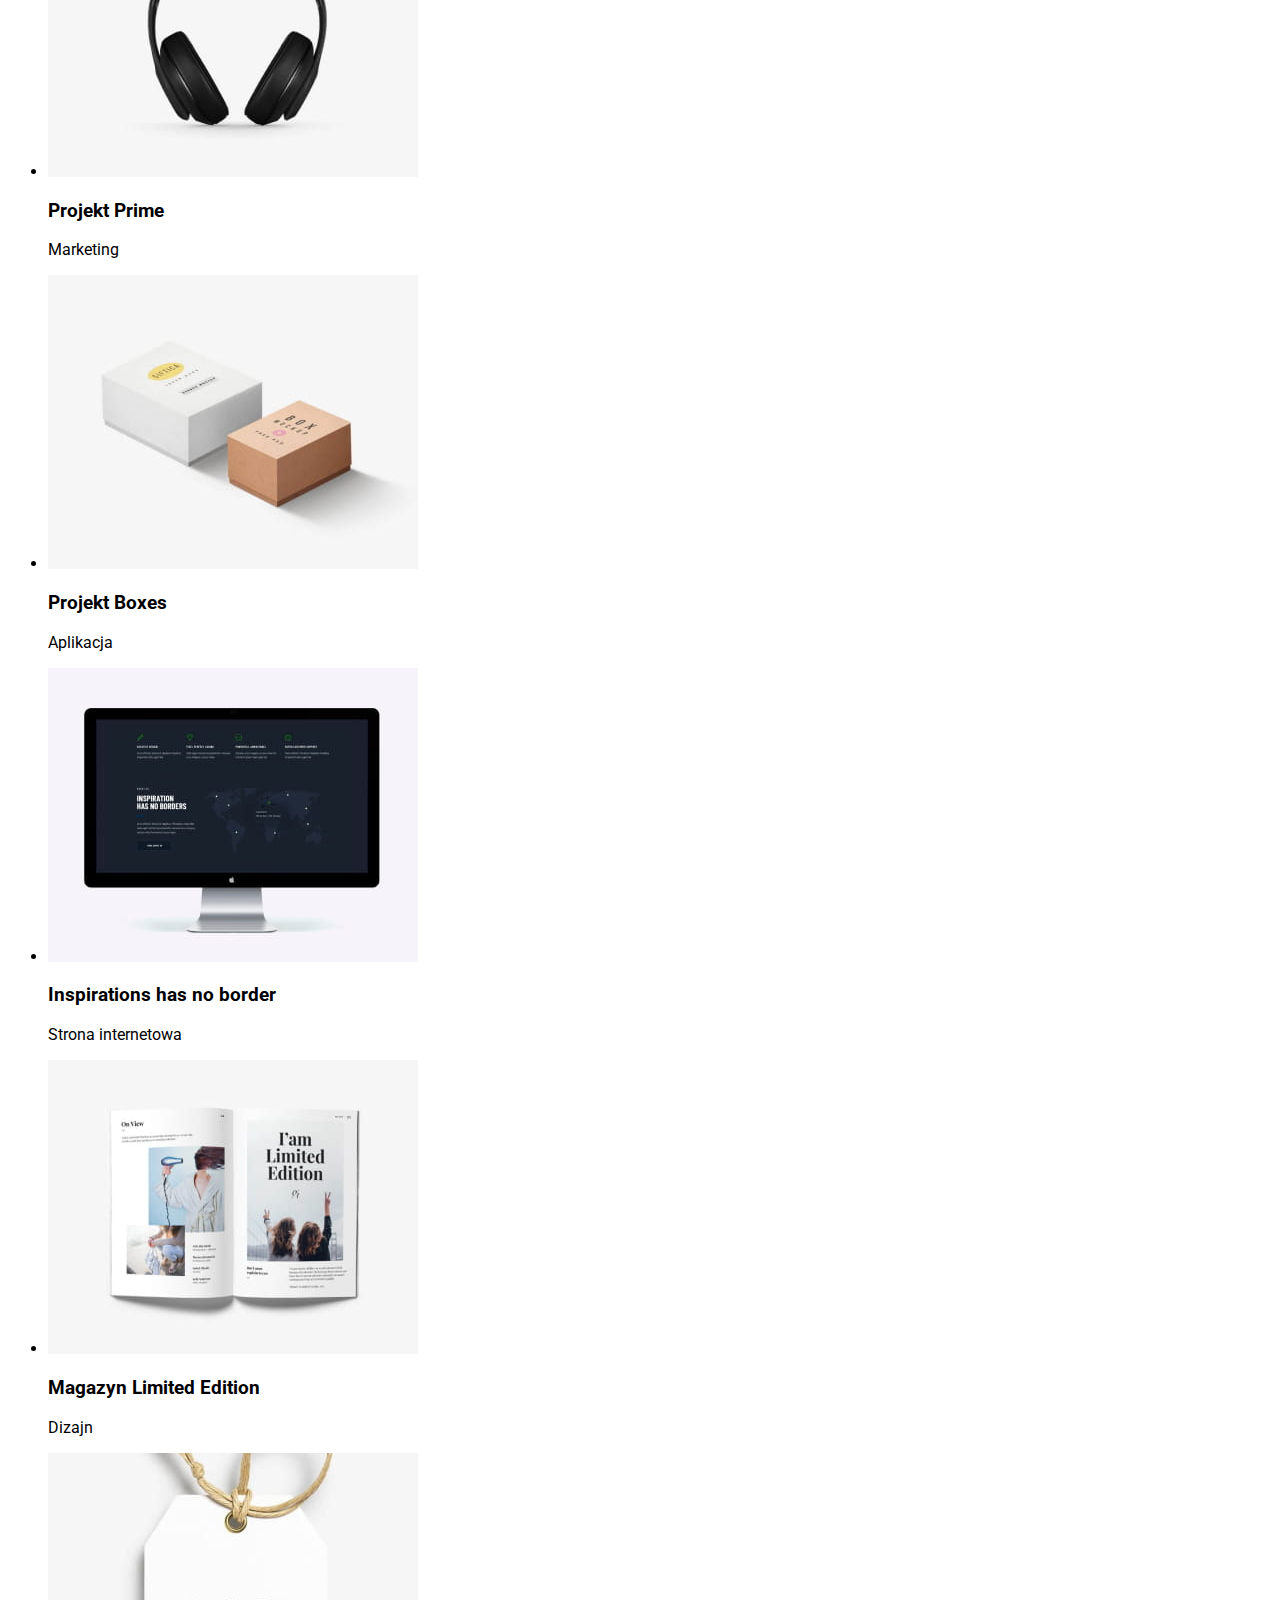
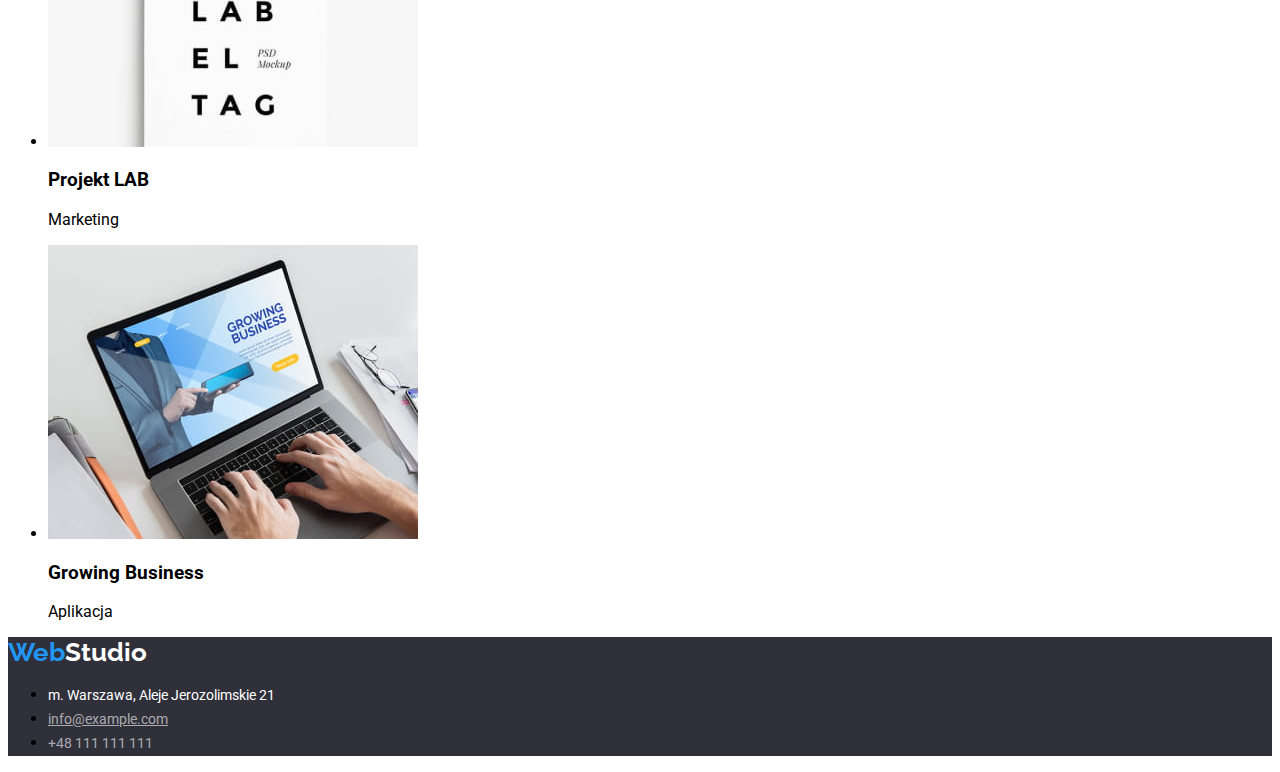
==== commit ff31decc: "added class in email portfolio" ====
--- a/portfolio.html
+++ b/portfolio.html
@@ -35,7 +35,7 @@
                         </li>
                     </ul>
                 </nav>
-                <ul class="nav-list">
+                <ul class="contact-list">
                     <li><a href="info@devstudio.com">info@devstudio.com</a></li>
                     <li><a href="tel:+48111111111">+48 111 111 111</a></li>
                 </ul>
@@ -166,7 +166,12 @@
                         <span>m. Warszawa, Aleje Jerozolimskie 21</span>
                     </li>
                     <li>
-                        <a href="mailto:info@example.com">info@example.com</a>
+                        <div
+                            class="address-list-info"
+                            href="mailto:info@example.com"
+                        >
+                            info@example.com
+                        </div>
                     </li>
                     <li><a href="+48111111111">+48 111 111 111</a></li>
                 </ul>
--- a/css/style.css
+++ b/css/style.css
@@ -11,7 +11,6 @@
 
 body {
     font-family: 'Roboto', sans-serif;
-    font-weight: 400;
 }
 
 .main-information {
@@ -49,6 +48,16 @@
 }
 
 .nav-list {
+    list-style: none;
+}
+
+.contact-list a {
+    color: var(--light-grey);
+    font-weight: 500;
+    font-size: 14px;
+    line-height: 1.17;
+    letter-spacing: 2%;
+    text-align: left;
     list-style: none;
 }
 
@@ -154,7 +163,6 @@
 
 .address-list a {
     color: rgba(255, 255, 255, 0.6);
-
     font-size: 14px;
     line-height: 1.71;
     font-style: normal;
@@ -166,5 +174,12 @@
     font-size: 14px;
     line-height: 1.71;
     font-style: normal;
-    text-decoration: none;
 }
+
+.address-list-info {
+    color: rgba(255, 255, 255, 0.6);
+    text-decoration: underline;
+    font-style: normal;
+    font-size: 14px;
+    line-height: 1.71;
+}
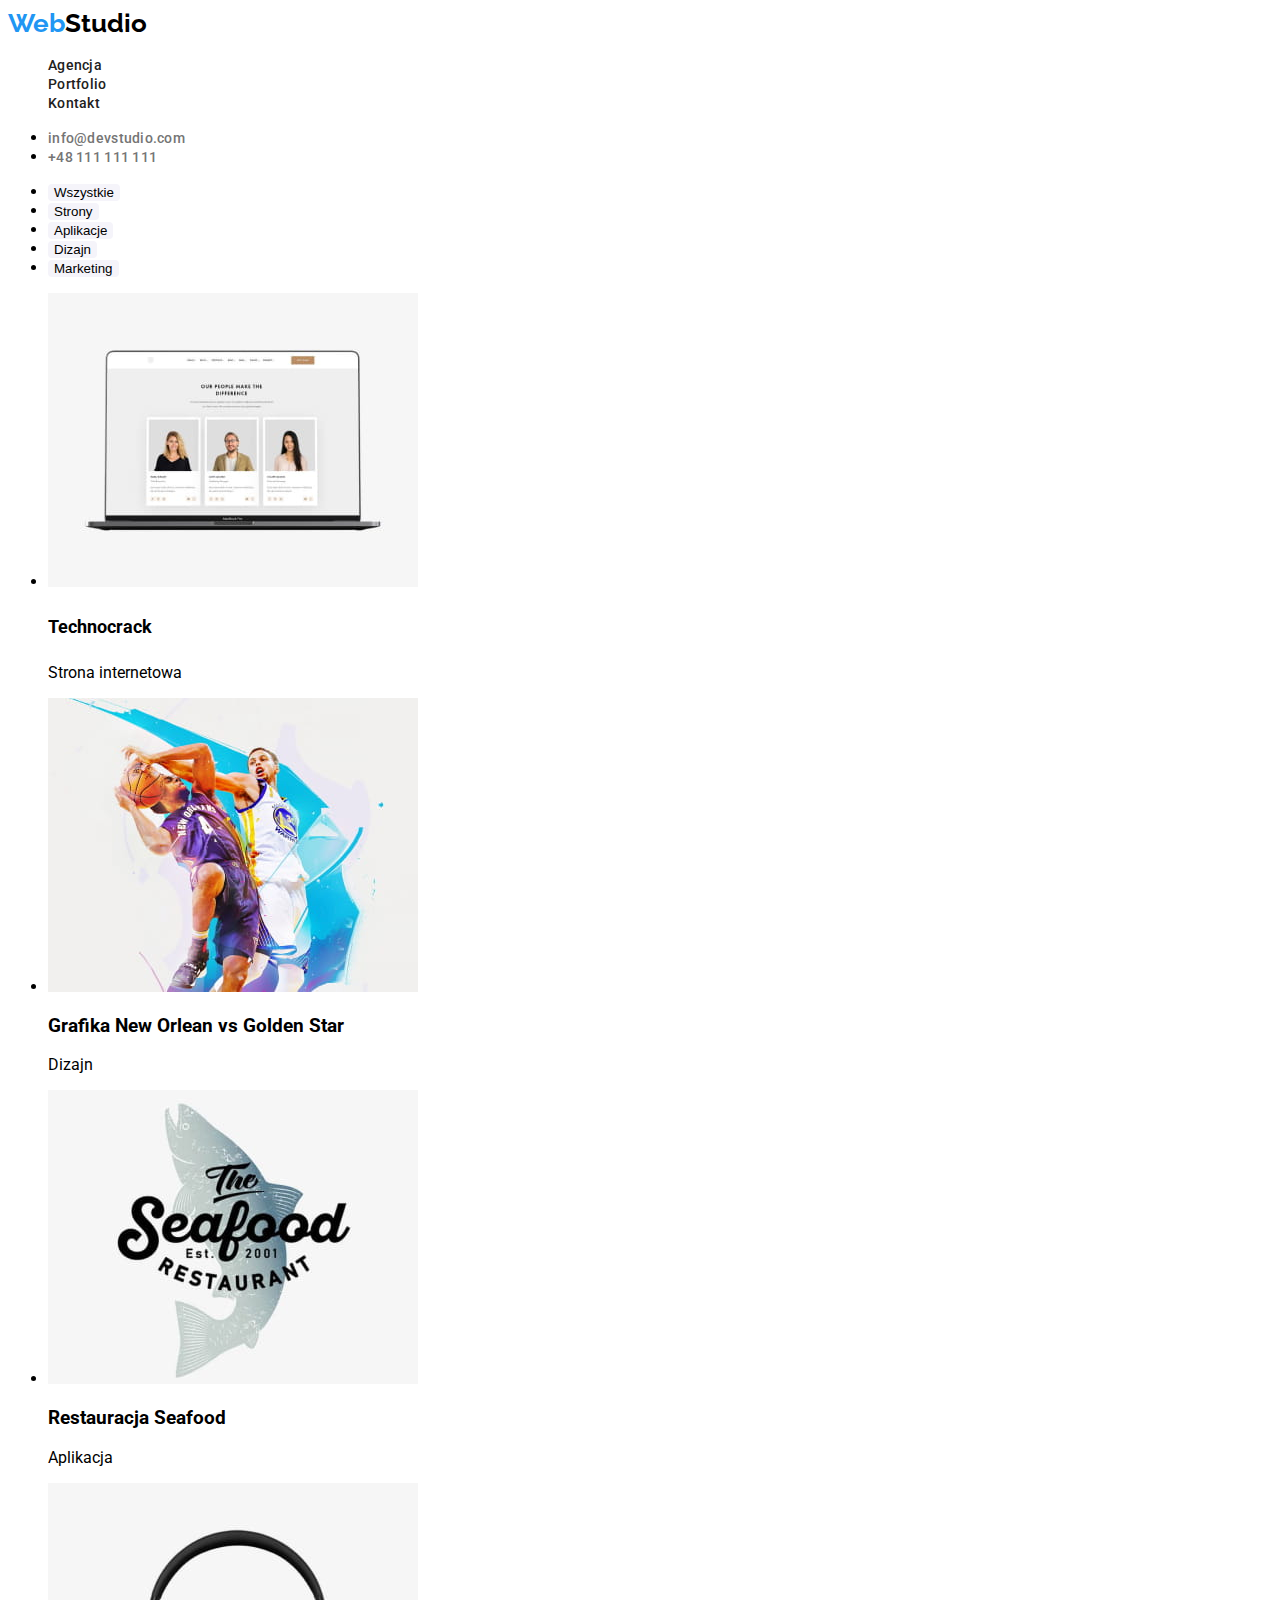
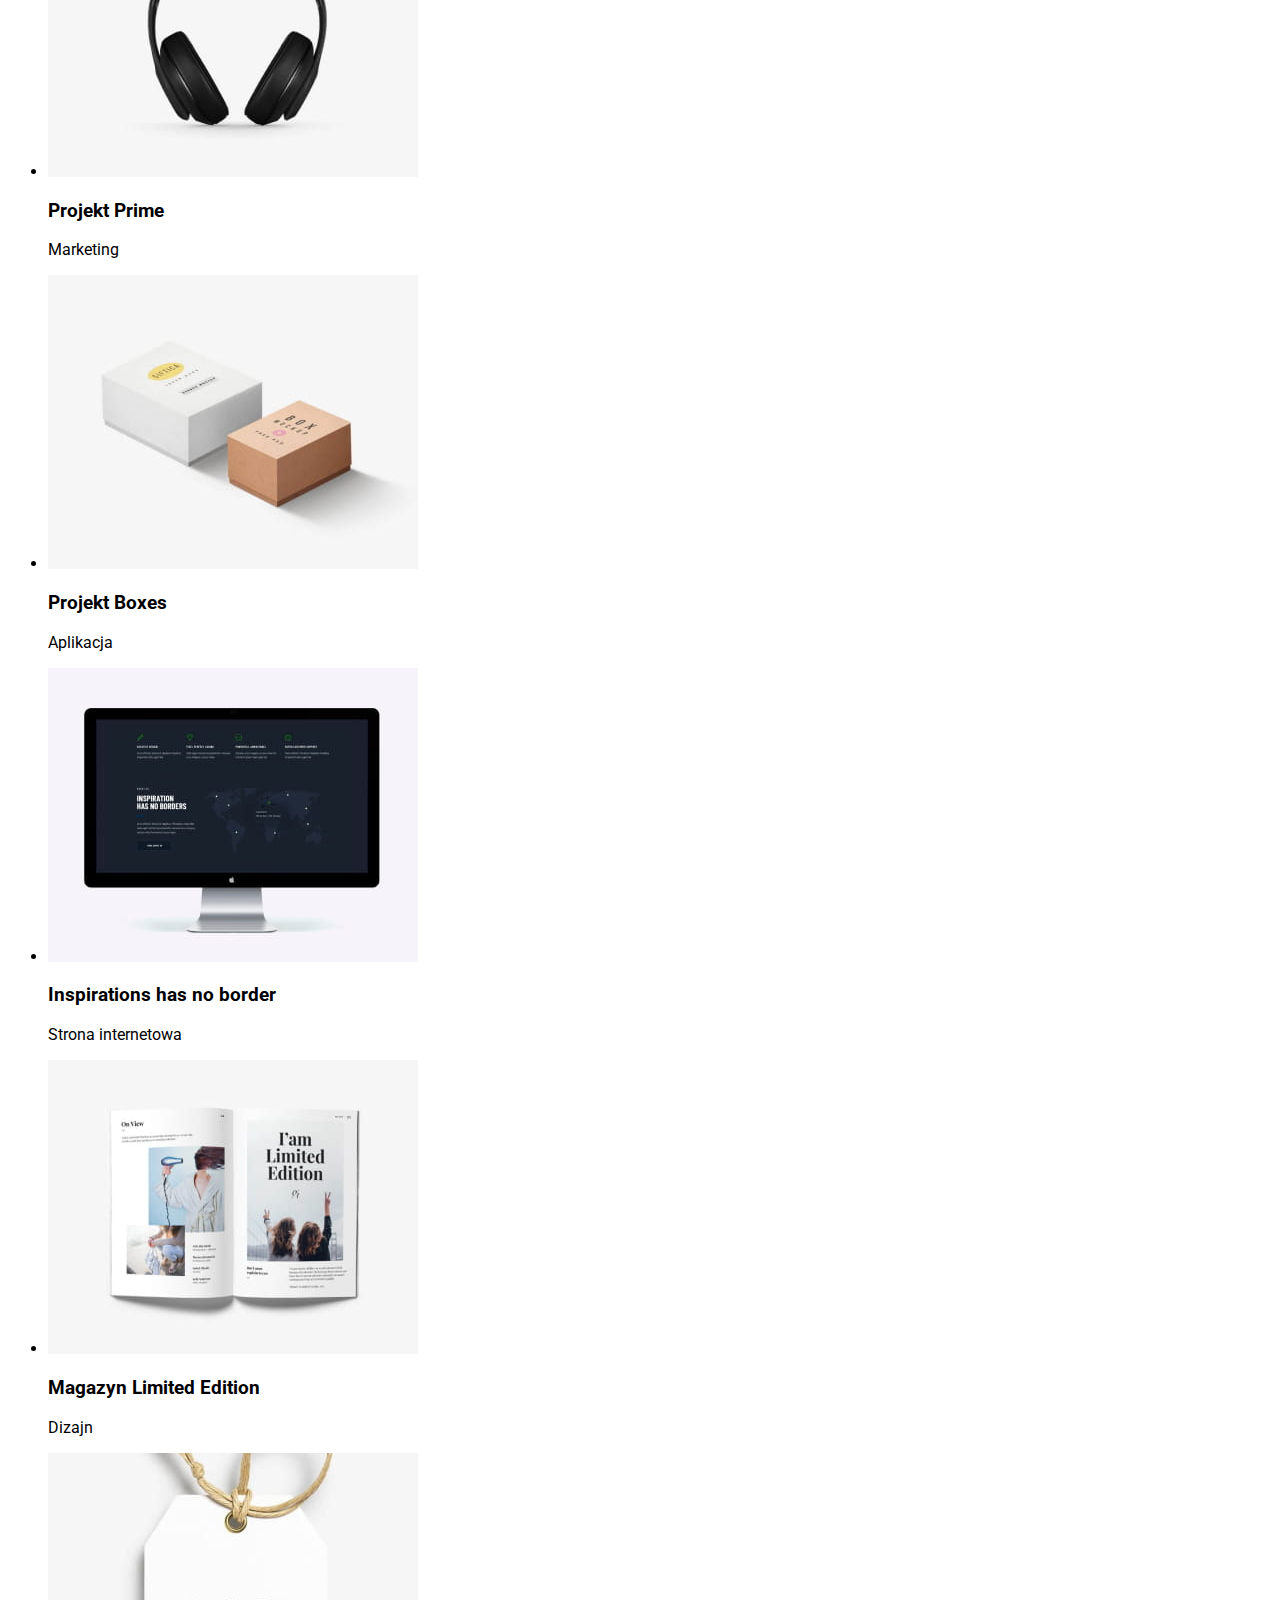
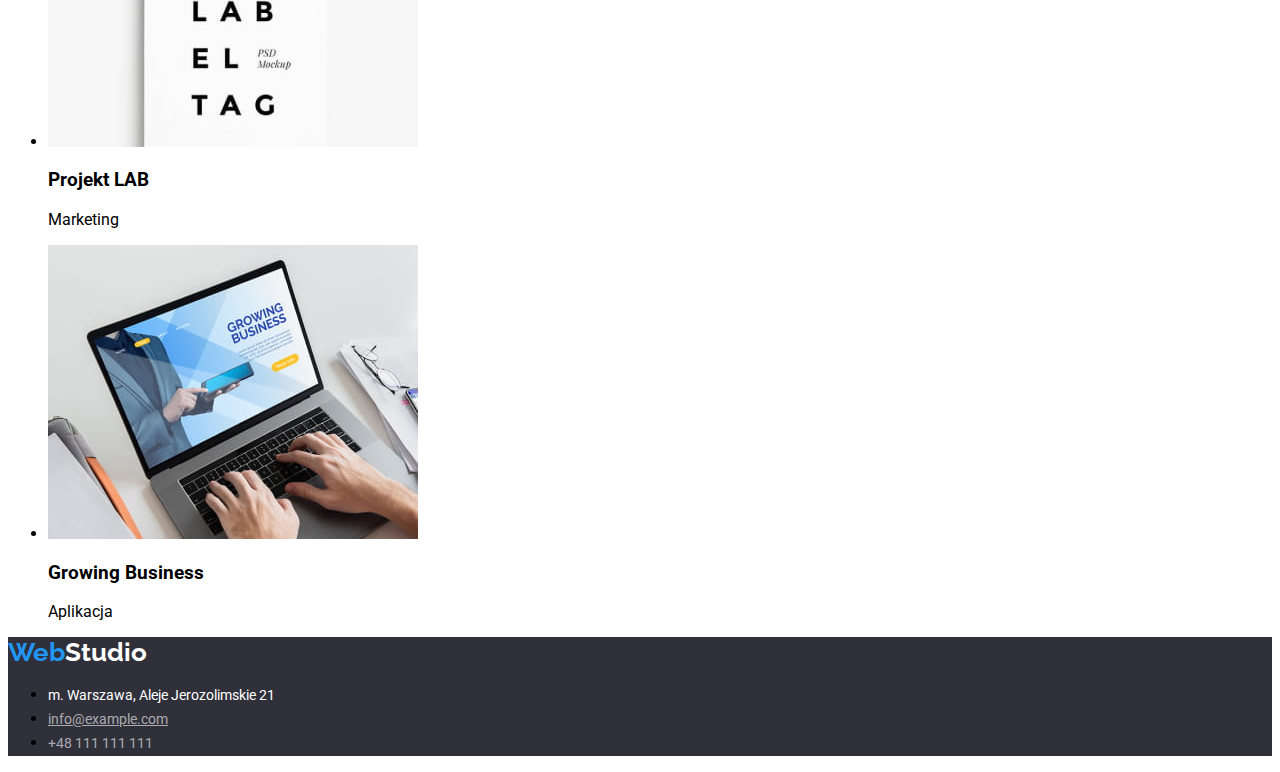
==== commit cf501762: "added focus, hover in email" ====
--- a/portfolio.html
+++ b/portfolio.html
@@ -23,7 +23,7 @@
                     >
                     <ul class="nav-list">
                         <li>
-                            <a href="index.html">Agencja</a>
+                            <a href="#">Agencja</a>
                         </li>
                         <li>
                             <a href="portfolio.html"
--- a/css/style.css
+++ b/css/style.css
@@ -56,7 +56,7 @@
     font-weight: 500;
     font-size: 14px;
     line-height: 1.17;
-    letter-spacing: 2%;
+    letter-spacing: 0.02em;
     text-align: left;
     list-style: none;
 }
@@ -66,7 +66,7 @@
     font-weight: 500;
     font-size: 14px;
     line-height: 1.17;
-    letter-spacing: 2%;
+    letter-spacing: 0.02em;
     text-align: left;
 }
 
@@ -74,7 +74,7 @@
     text-decoration: none;
 }
 
-.first-section {
+.first-section h1 {
     font-weight: 900;
     font-size: 44px;
     line-height: 1.36;
@@ -85,7 +85,7 @@
     padding: 10px;
 }
 
-.first-section-button {
+.first-section button {
     font-weight: 700;
     font-size: 16px;
     color: var(--white-color);
@@ -108,12 +108,12 @@
     background-color: var(--primary-color);
 }
 
-.second-section-list {
+.second-section-list h3 {
     font-weight: 700;
     font-size: 14px;
     line-height: 1.17;
     color: var(--dark-grey);
-    letter-spacing: 3%;
+    letter-spacing: 0.03em;
     text-align: left;
 }
 
@@ -122,11 +122,11 @@
     line-height: 2;
 }
 
-.second-section-item {
+.second-section-list p {
     font-size: 14px;
     line-height: 1.71;
     color: var(--light-grey);
-    letter-spacing: 3%;
+    letter-spacing: 0.03em;
 }
 
 .third-section-list,
@@ -183,3 +183,8 @@
     font-size: 14px;
     line-height: 1.71;
 }
+
+.address-list-info:hover,
+.address-list-info:focus {
+    color: var(--primary-color);
+}
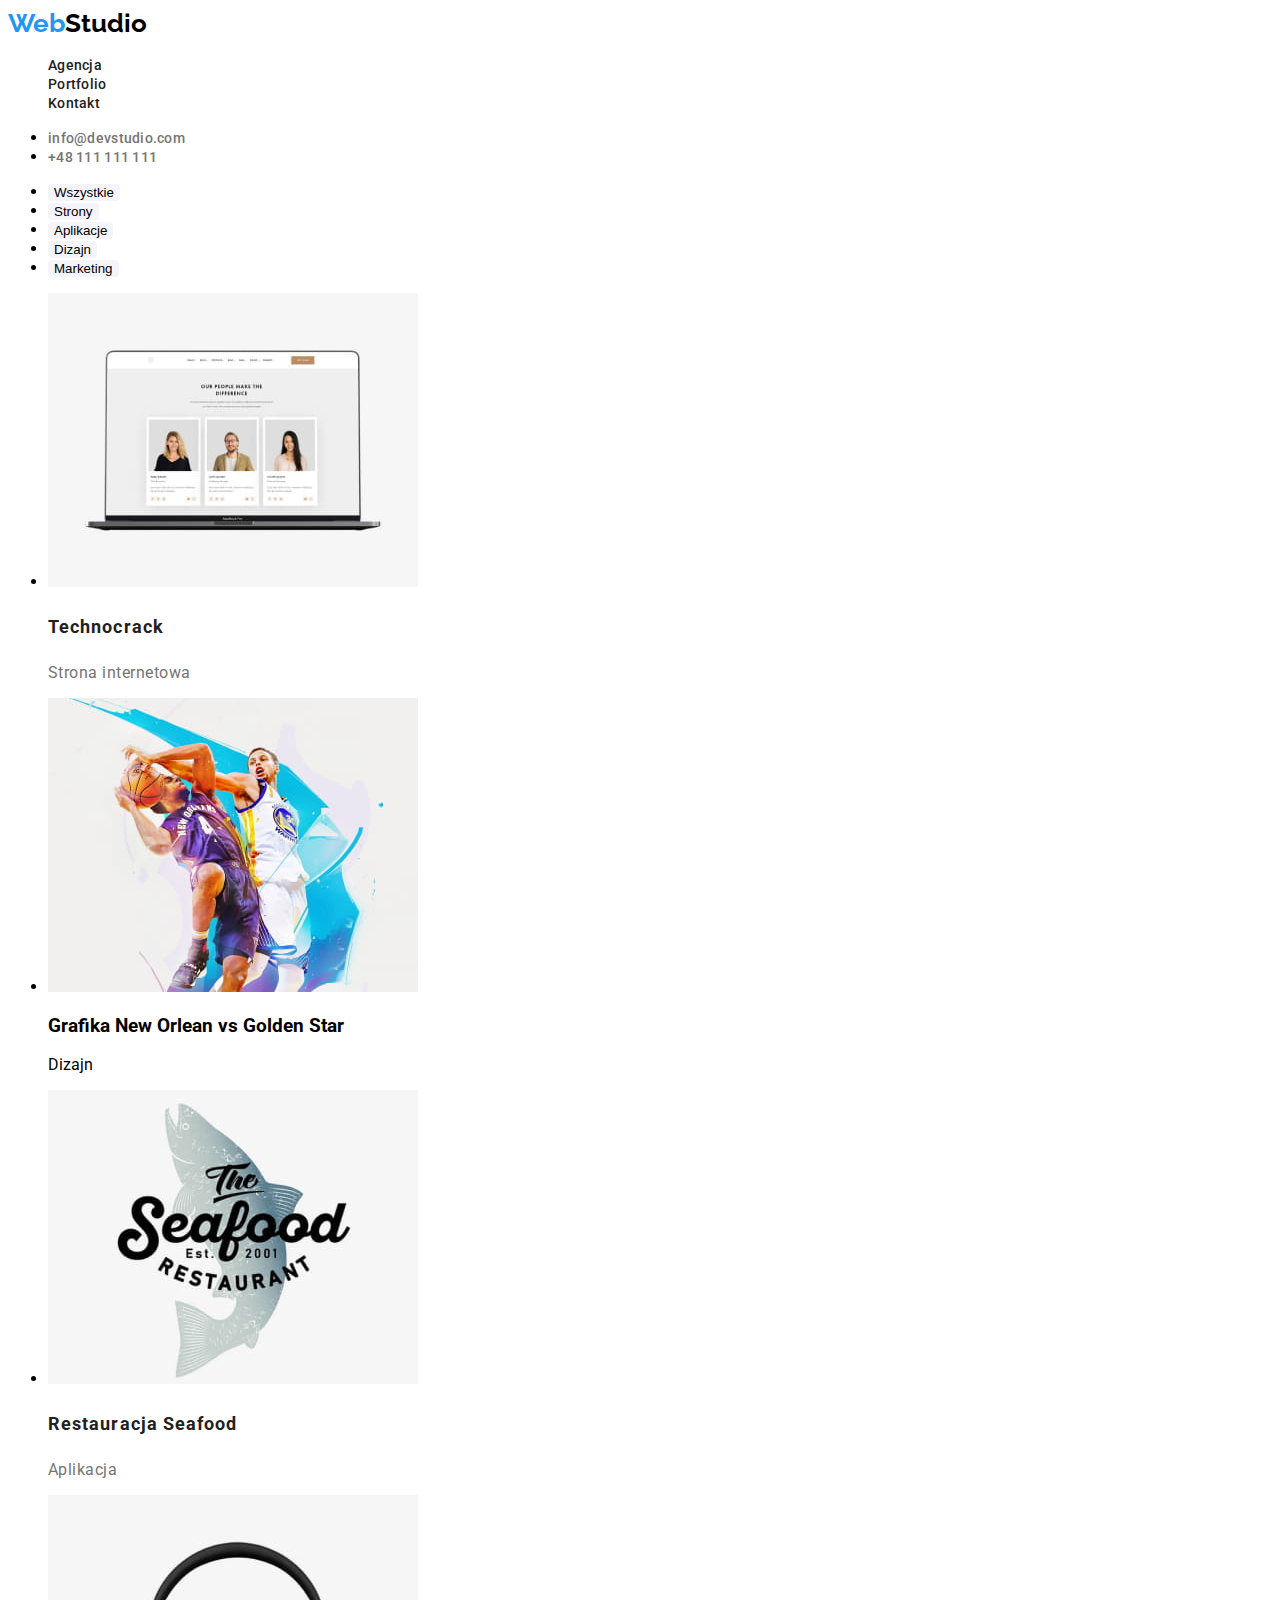
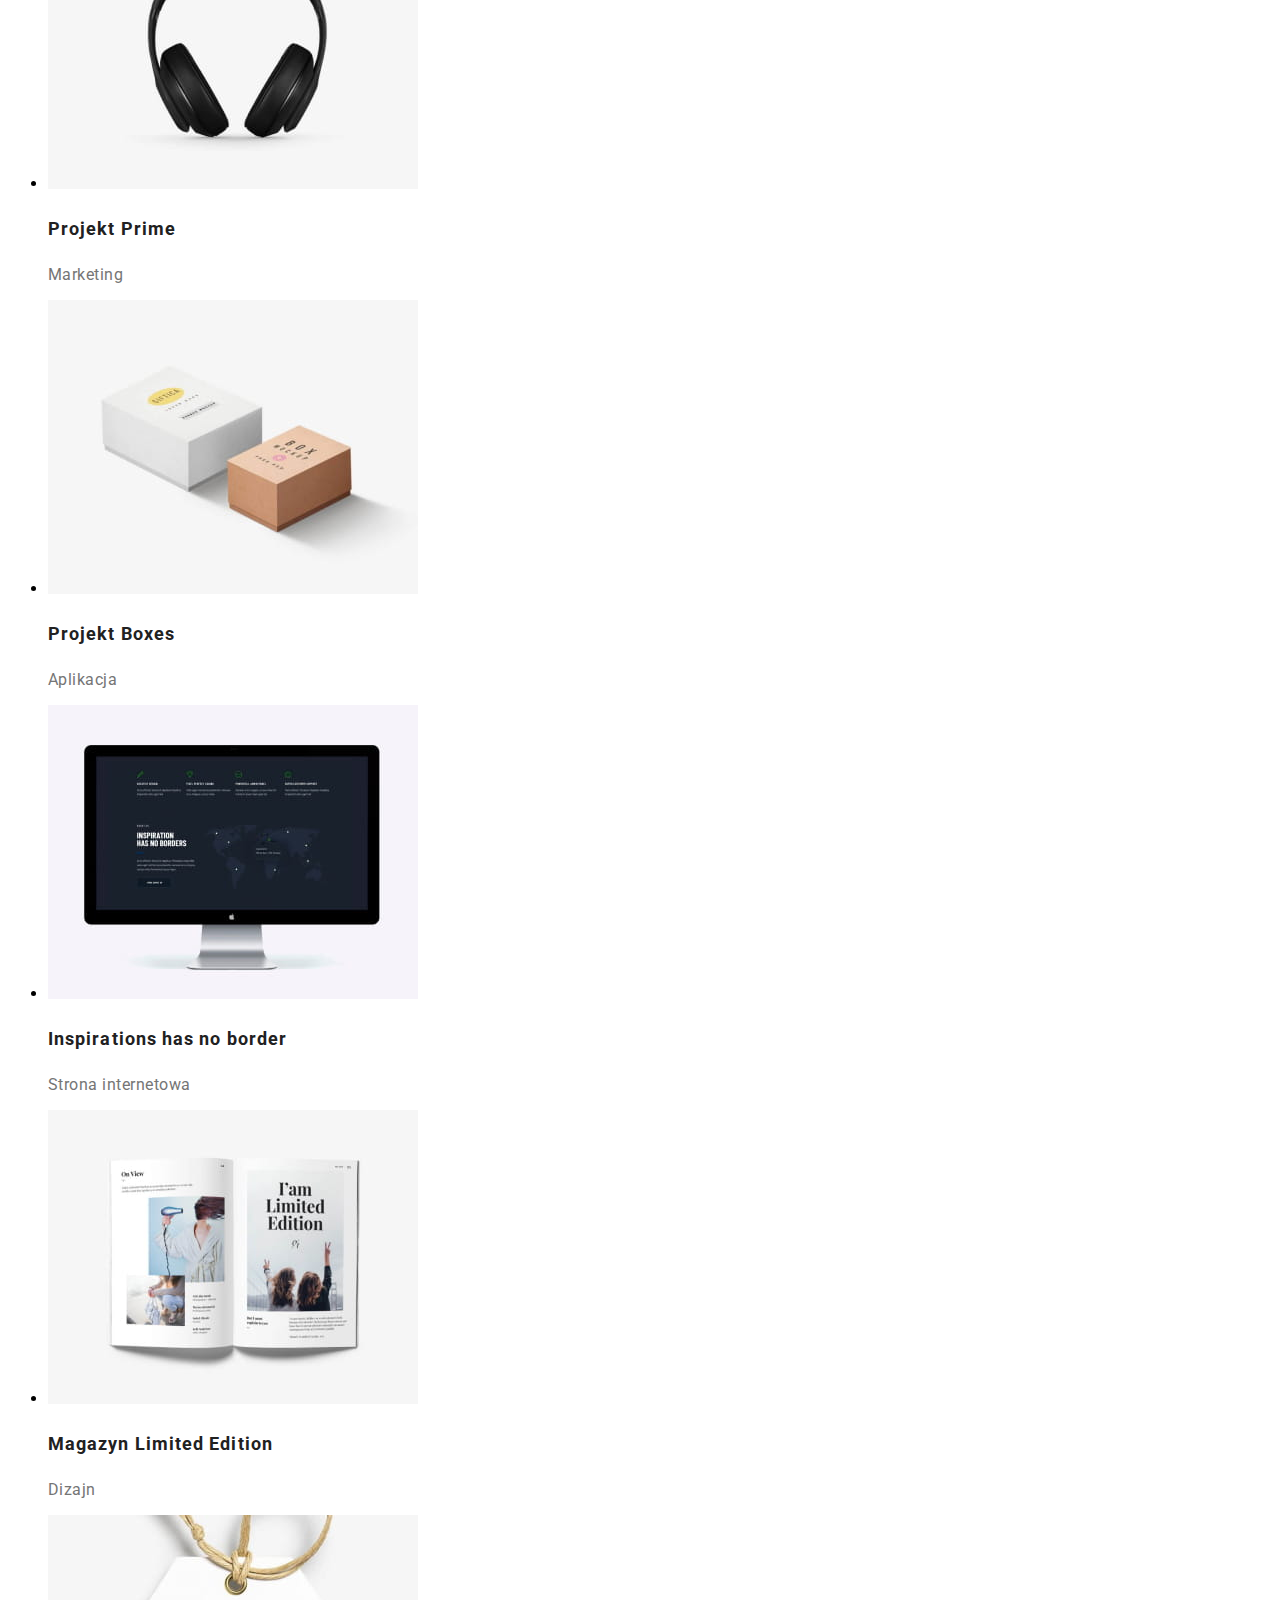
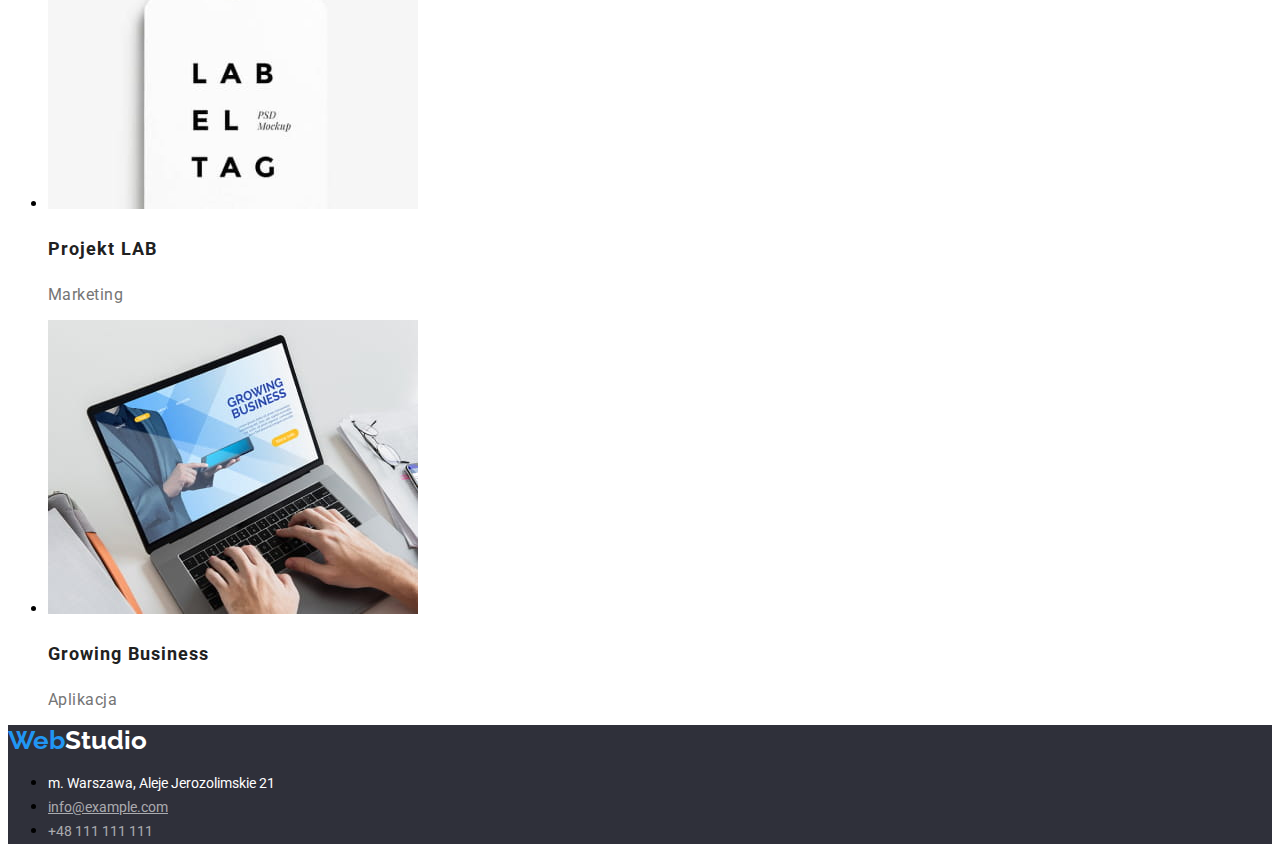
==== commit 14ba075a: "added class in img" ====
--- a/portfolio.html
+++ b/portfolio.html
@@ -70,7 +70,7 @@
                             height="294"
                         />
                         <h3 class="img-list">Technocrack</h3>
-                        <p>Strona internetowa</p>
+                        <p class="img-list-name">Strona internetowa</p>
                     </li>
                     <li>
                         <img
@@ -89,8 +89,8 @@
                             width="370"
                             height="294"
                         />
-                        <h3>Restauracja Seafood</h3>
-                        <p>Aplikacja</p>
+                        <h3 class="img-list">Restauracja Seafood</h3>
+                        <p class="img-list-name">Aplikacja</p>
                     </li>
                     <li>
                         <img
@@ -99,8 +99,8 @@
                             width="370"
                             height="294"
                         />
-                        <h3>Projekt Prime</h3>
-                        <p>Marketing</p>
+                        <h3 class="img-list">Projekt Prime</h3>
+                        <p class="img-list-name">Marketing</p>
                     </li>
                     <li>
                         <img
@@ -109,8 +109,8 @@
                             width="370"
                             height="294"
                         />
-                        <h3>Projekt Boxes</h3>
-                        <p>Aplikacja</p>
+                        <h3 class="img-list">Projekt Boxes</h3>
+                        <p class="img-list-name">Aplikacja</p>
                     </li>
                     <li>
                         <img
@@ -119,8 +119,8 @@
                             width="370"
                             height="294"
                         />
-                        <h3>Inspirations has no border</h3>
-                        <p>Strona internetowa</p>
+                        <h3 class="img-list">Inspirations has no border</h3>
+                        <p class="img-list-name">Strona internetowa</p>
                     </li>
                     <li>
                         <img
@@ -129,8 +129,8 @@
                             width="370"
                             height="294"
                         />
-                        <h3>Magazyn Limited Edition</h3>
-                        <p>Dizajn</p>
+                        <h3 class="img-list">Magazyn Limited Edition</h3>
+                        <p class="img-list-name">Dizajn</p>
                     </li>
                     <li>
                         <img
@@ -139,8 +139,8 @@
                             width="370"
                             height="294"
                         />
-                        <h3>Projekt LAB</h3>
-                        <p>Marketing</p>
+                        <h3 class="img-list">Projekt LAB</h3>
+                        <p class="img-list-name">Marketing</p>
                     </li>
                     <li>
                         <img
@@ -149,8 +149,8 @@
                             width="370"
                             height="294"
                         />
-                        <h3>Growing Business</h3>
-                        <p>Aplikacja</p>
+                        <h3 class="img-list">Growing Business</h3>
+                        <p class="img-list-name">Aplikacja</p>
                     </li>
                 </ul>
             </section>
--- a/css/style.css
+++ b/css/style.css
@@ -79,7 +79,6 @@
     font-size: 44px;
     line-height: 1.36;
     color: #fff;
-    background-color: var(--black-rock);
     letter-spacing: 0.06em;
     text-align: center;
     padding: 10px;
@@ -93,6 +92,10 @@
     outline: none;
     border: none;
     border-radius: 4px;
+}
+
+.dark-bg {
+    background-color: var(--black-rock);
 }
 
 .button {
@@ -120,6 +123,15 @@
 .img-list {
     font-size: 18px;
     line-height: 2;
+    letter-spacing: 0.06em;
+    color: var(--dark-grey);
+}
+
+.img-list-name {
+    font-size: 16px;
+    line-height: 1, 88;
+    letter-spacing: 0.03em;
+    color: var(--light-grey);
 }
 
 .second-section-list p {
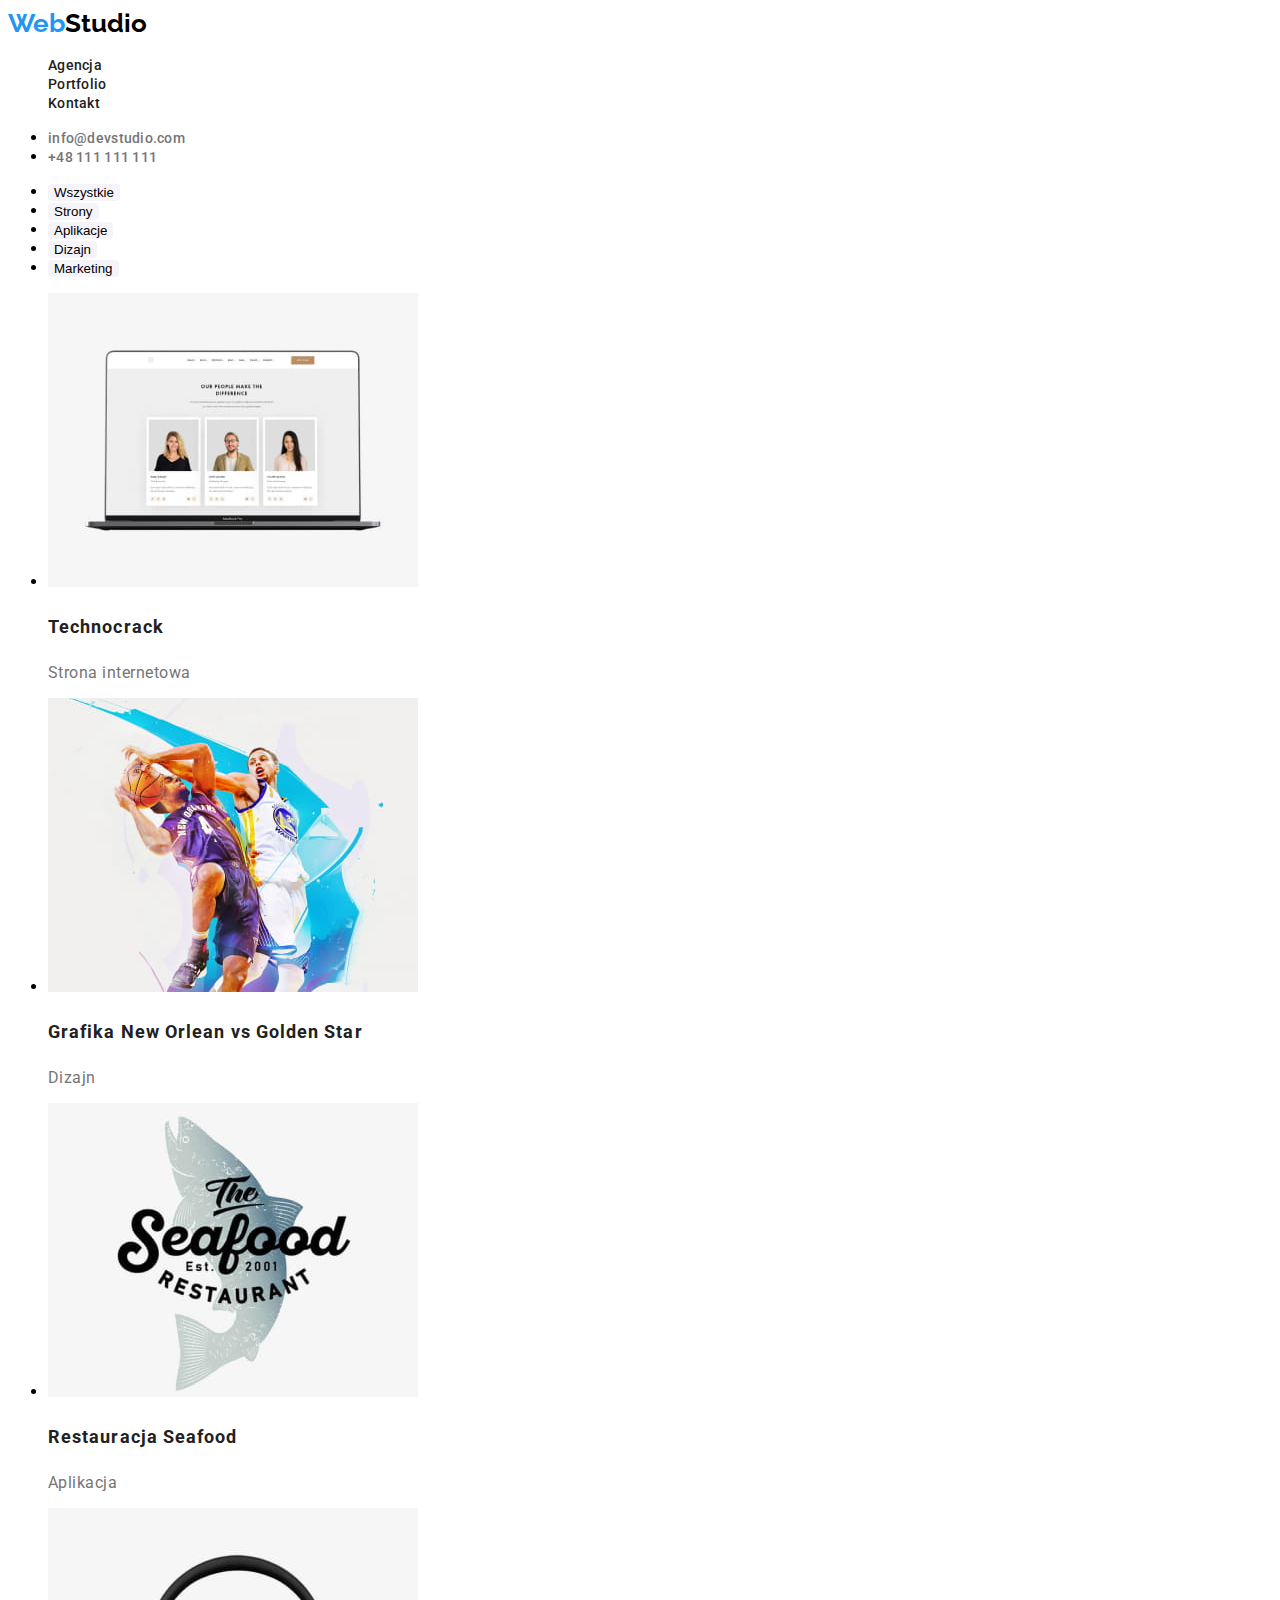
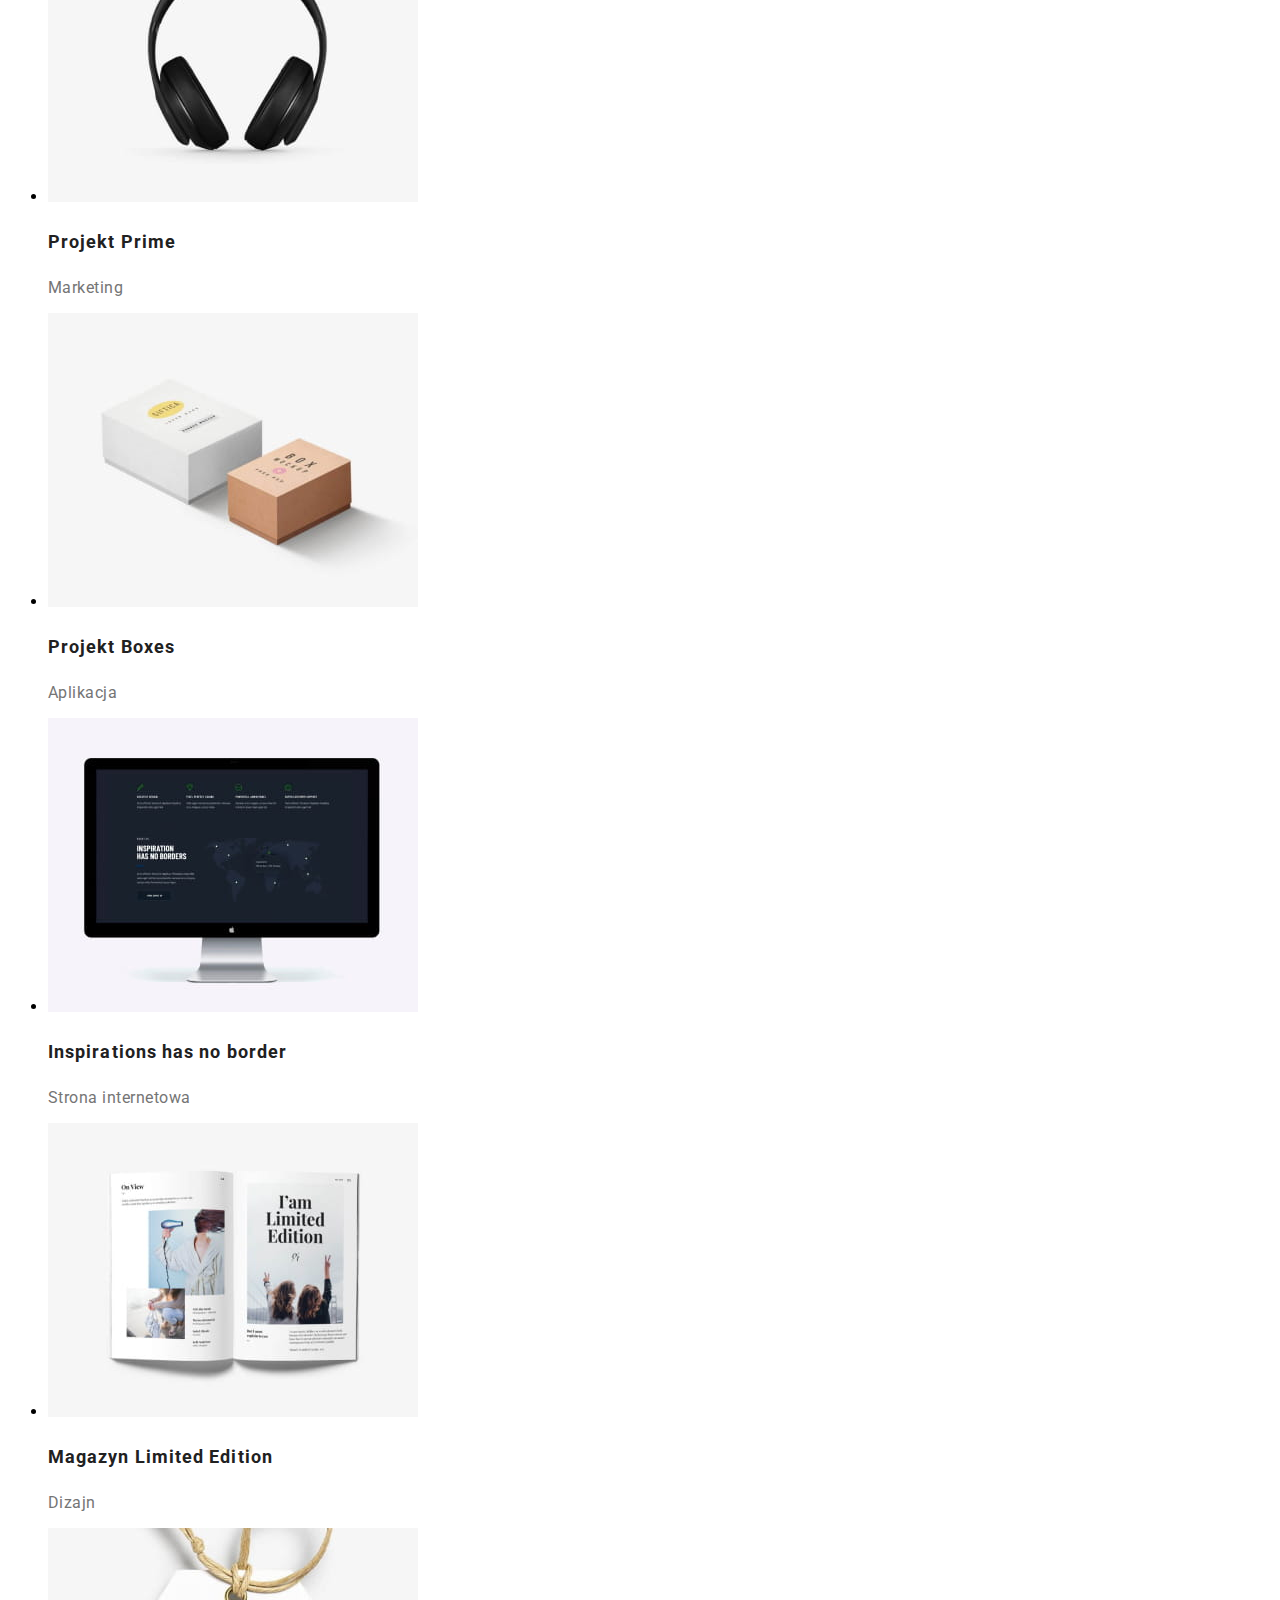
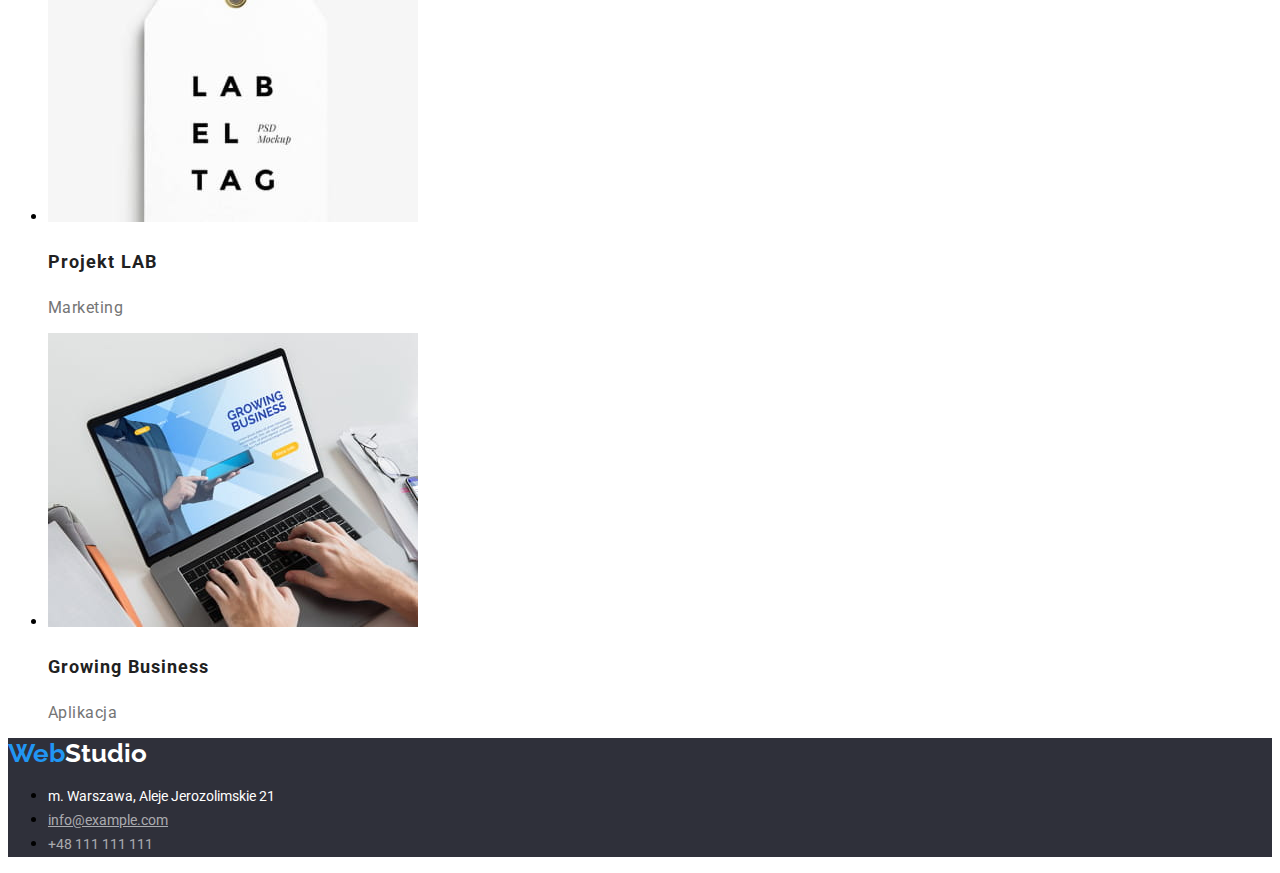
==== commit c76bef9e: "added class projects" ====
--- a/portfolio.html
+++ b/portfolio.html
@@ -61,7 +61,7 @@
                         <button class="button" type="button">Marketing</button>
                     </li>
                 </ul>
-                <ul>
+                <ul class="projects">
                     <li>
                         <img
                             src="images/technocrack.jpg"
@@ -69,8 +69,8 @@
                             width="370"
                             height="294"
                         />
-                        <h3 class="img-list">Technocrack</h3>
-                        <p class="img-list-name">Strona internetowa</p>
+                        <h3>Technocrack</h3>
+                        <p>Strona internetowa</p>
                     </li>
                     <li>
                         <img
@@ -89,8 +89,8 @@
                             width="370"
                             height="294"
                         />
-                        <h3 class="img-list">Restauracja Seafood</h3>
-                        <p class="img-list-name">Aplikacja</p>
+                        <h3>Restauracja Seafood</h3>
+                        <p>Aplikacja</p>
                     </li>
                     <li>
                         <img
@@ -99,8 +99,8 @@
                             width="370"
                             height="294"
                         />
-                        <h3 class="img-list">Projekt Prime</h3>
-                        <p class="img-list-name">Marketing</p>
+                        <h3>Projekt Prime</h3>
+                        <p>Marketing</p>
                     </li>
                     <li>
                         <img
@@ -109,8 +109,8 @@
                             width="370"
                             height="294"
                         />
-                        <h3 class="img-list">Projekt Boxes</h3>
-                        <p class="img-list-name">Aplikacja</p>
+                        <h3>Projekt Boxes</h3>
+                        <p>Aplikacja</p>
                     </li>
                     <li>
                         <img
@@ -119,8 +119,8 @@
                             width="370"
                             height="294"
                         />
-                        <h3 class="img-list">Inspirations has no border</h3>
-                        <p class="img-list-name">Strona internetowa</p>
+                        <h3>Inspirations has no border</h3>
+                        <p>Strona internetowa</p>
                     </li>
                     <li>
                         <img
@@ -129,8 +129,8 @@
                             width="370"
                             height="294"
                         />
-                        <h3 class="img-list">Magazyn Limited Edition</h3>
-                        <p class="img-list-name">Dizajn</p>
+                        <h3>Magazyn Limited Edition</h3>
+                        <p>Dizajn</p>
                     </li>
                     <li>
                         <img
@@ -139,8 +139,8 @@
                             width="370"
                             height="294"
                         />
-                        <h3 class="img-list">Projekt LAB</h3>
-                        <p class="img-list-name">Marketing</p>
+                        <h3>Projekt LAB</h3>
+                        <p>Marketing</p>
                     </li>
                     <li>
                         <img
@@ -149,8 +149,8 @@
                             width="370"
                             height="294"
                         />
-                        <h3 class="img-list">Growing Business</h3>
-                        <p class="img-list-name">Aplikacja</p>
+                        <h3>Growing Business</h3>
+                        <p>Aplikacja</p>
                     </li>
                 </ul>
             </section>
--- a/css/style.css
+++ b/css/style.css
@@ -120,14 +120,14 @@
     text-align: left;
 }
 
-.img-list {
+.projects h3 {
     font-size: 18px;
     line-height: 2;
     letter-spacing: 0.06em;
     color: var(--dark-grey);
 }
 
-.img-list-name {
+.projects p {
     font-size: 16px;
     line-height: 1, 88;
     letter-spacing: 0.03em;
